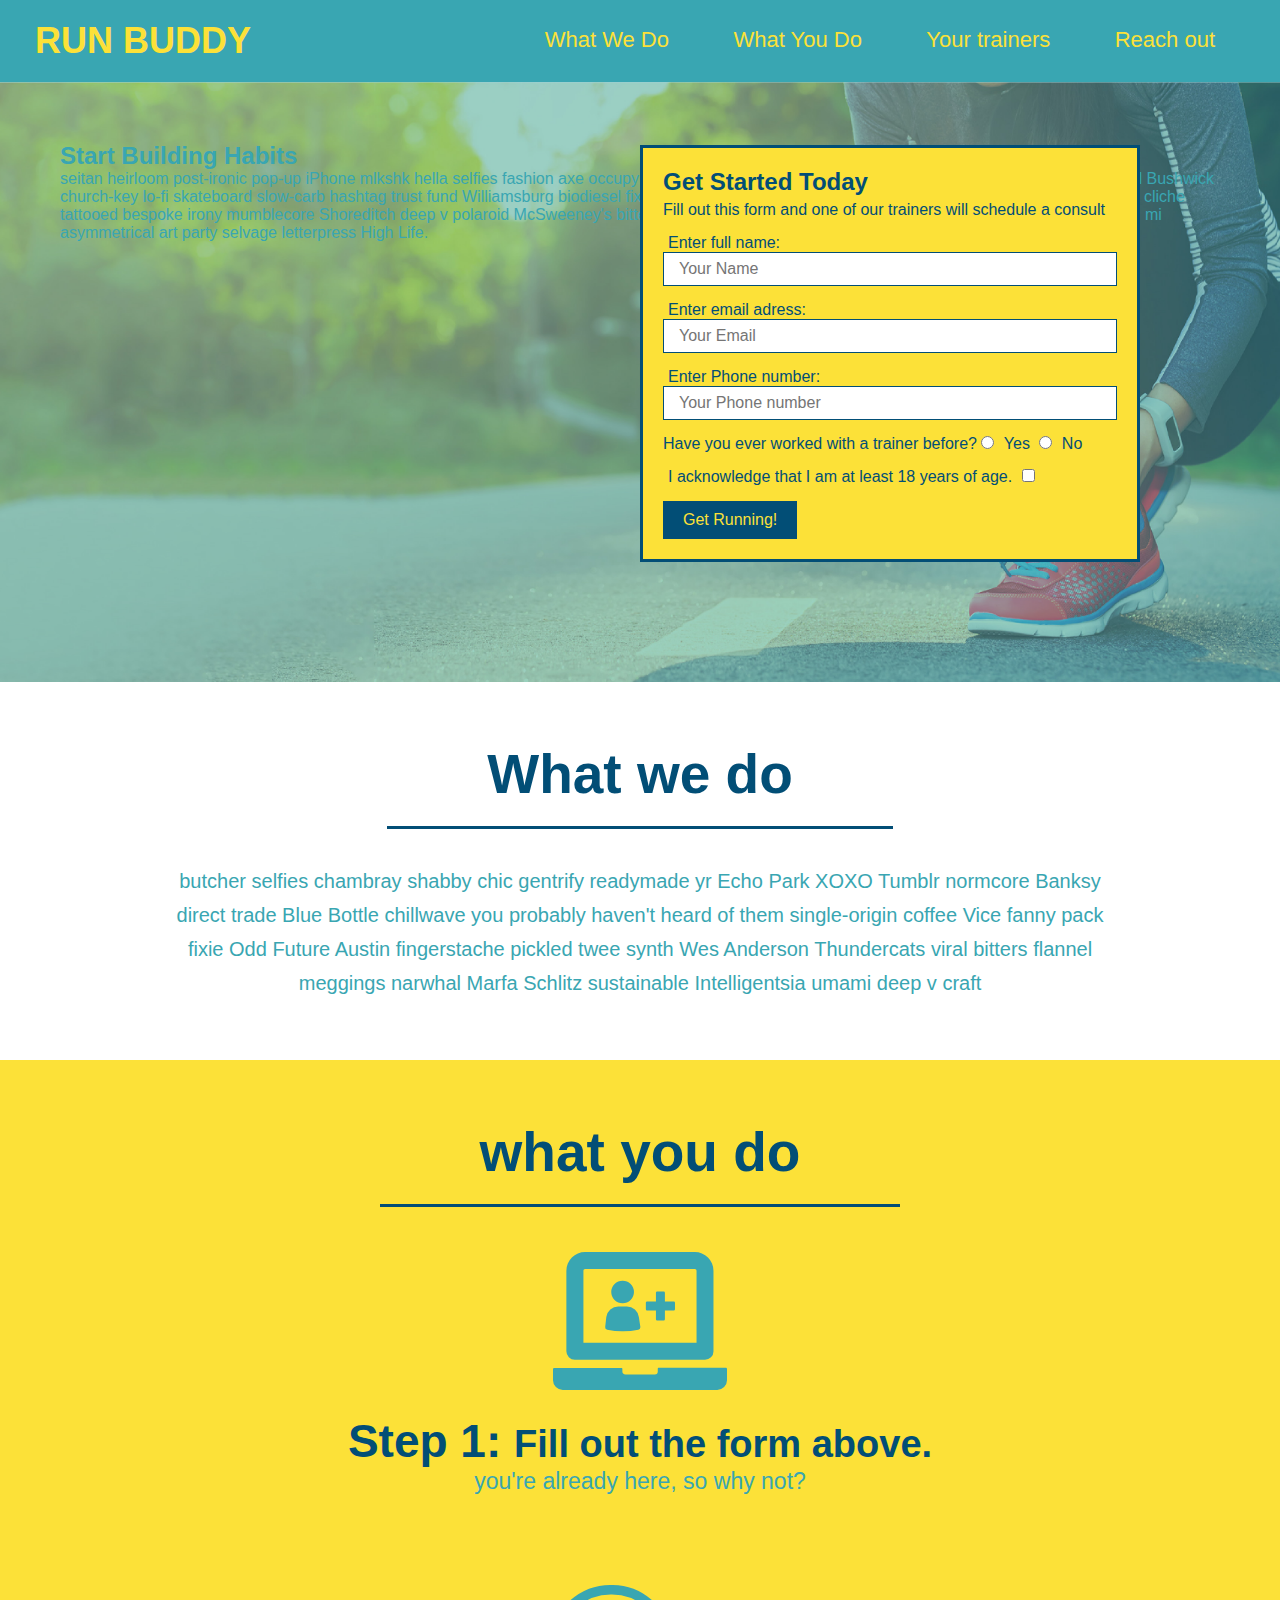
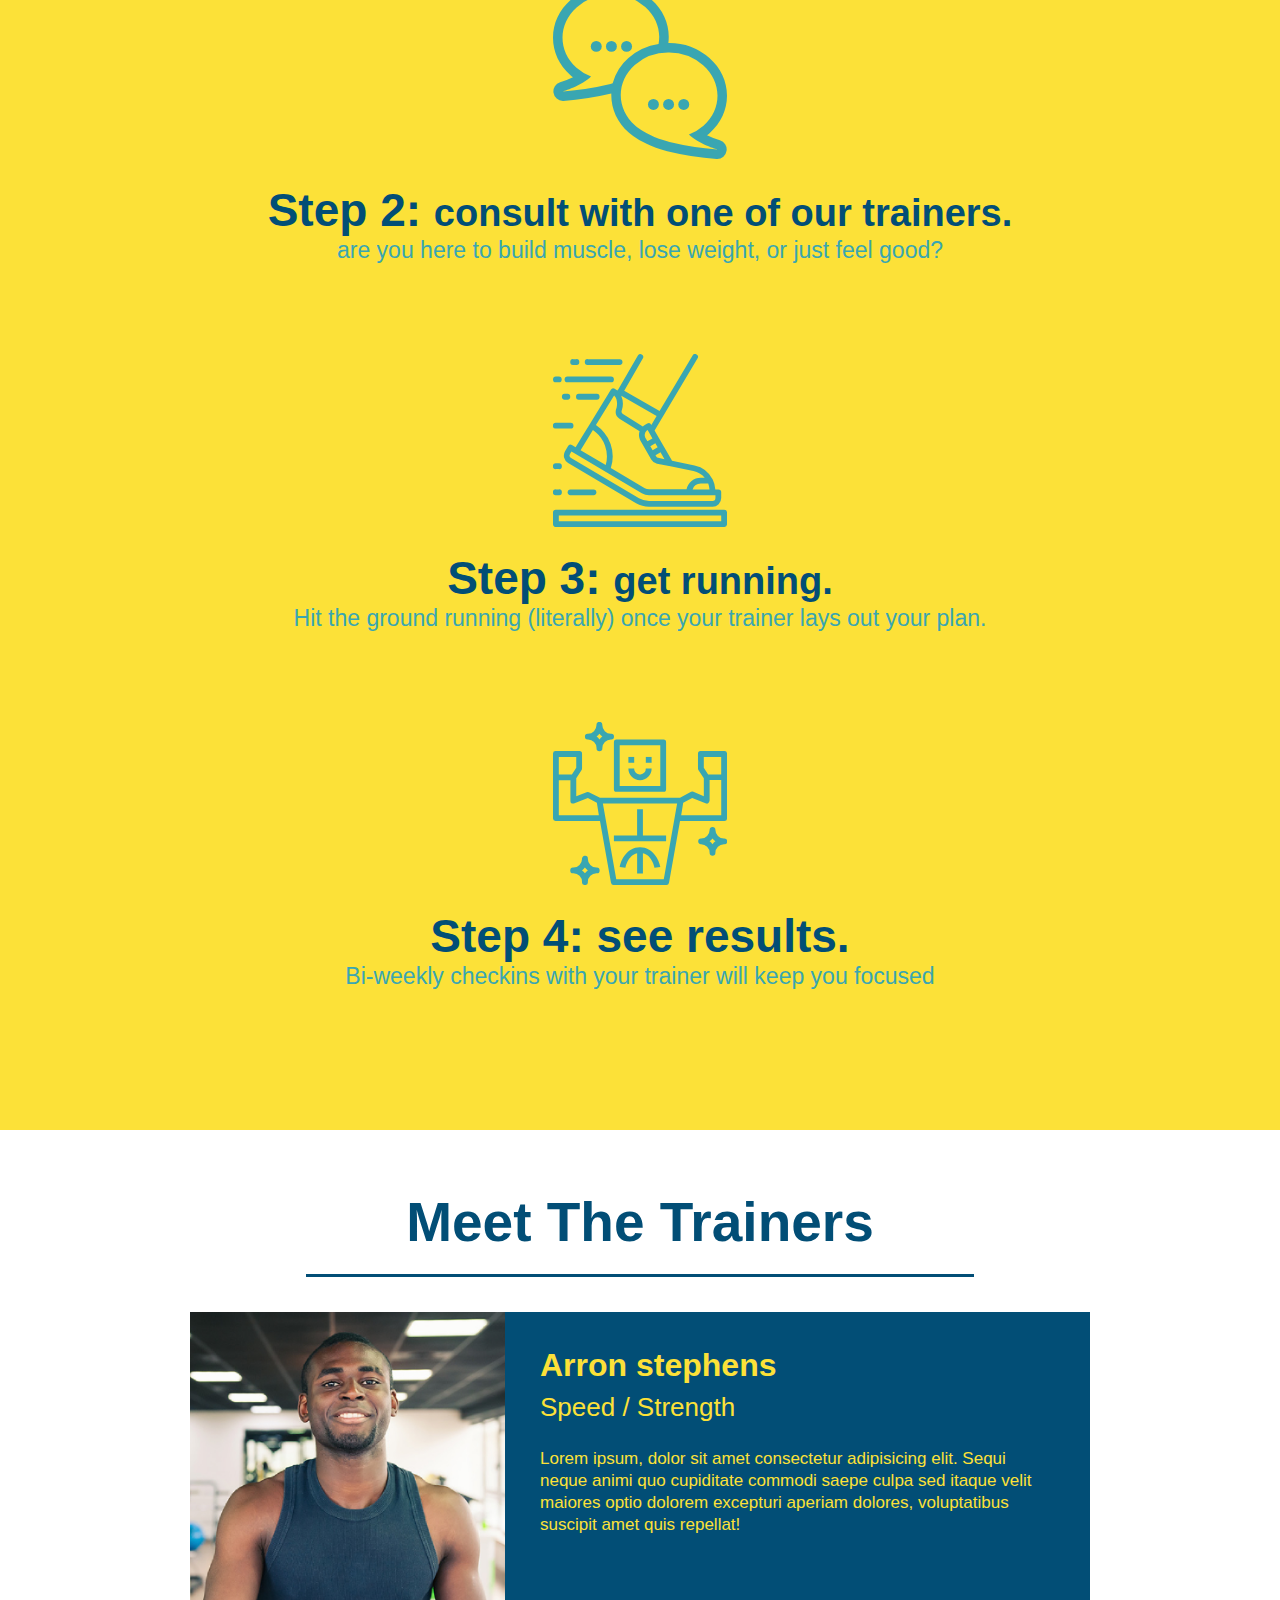
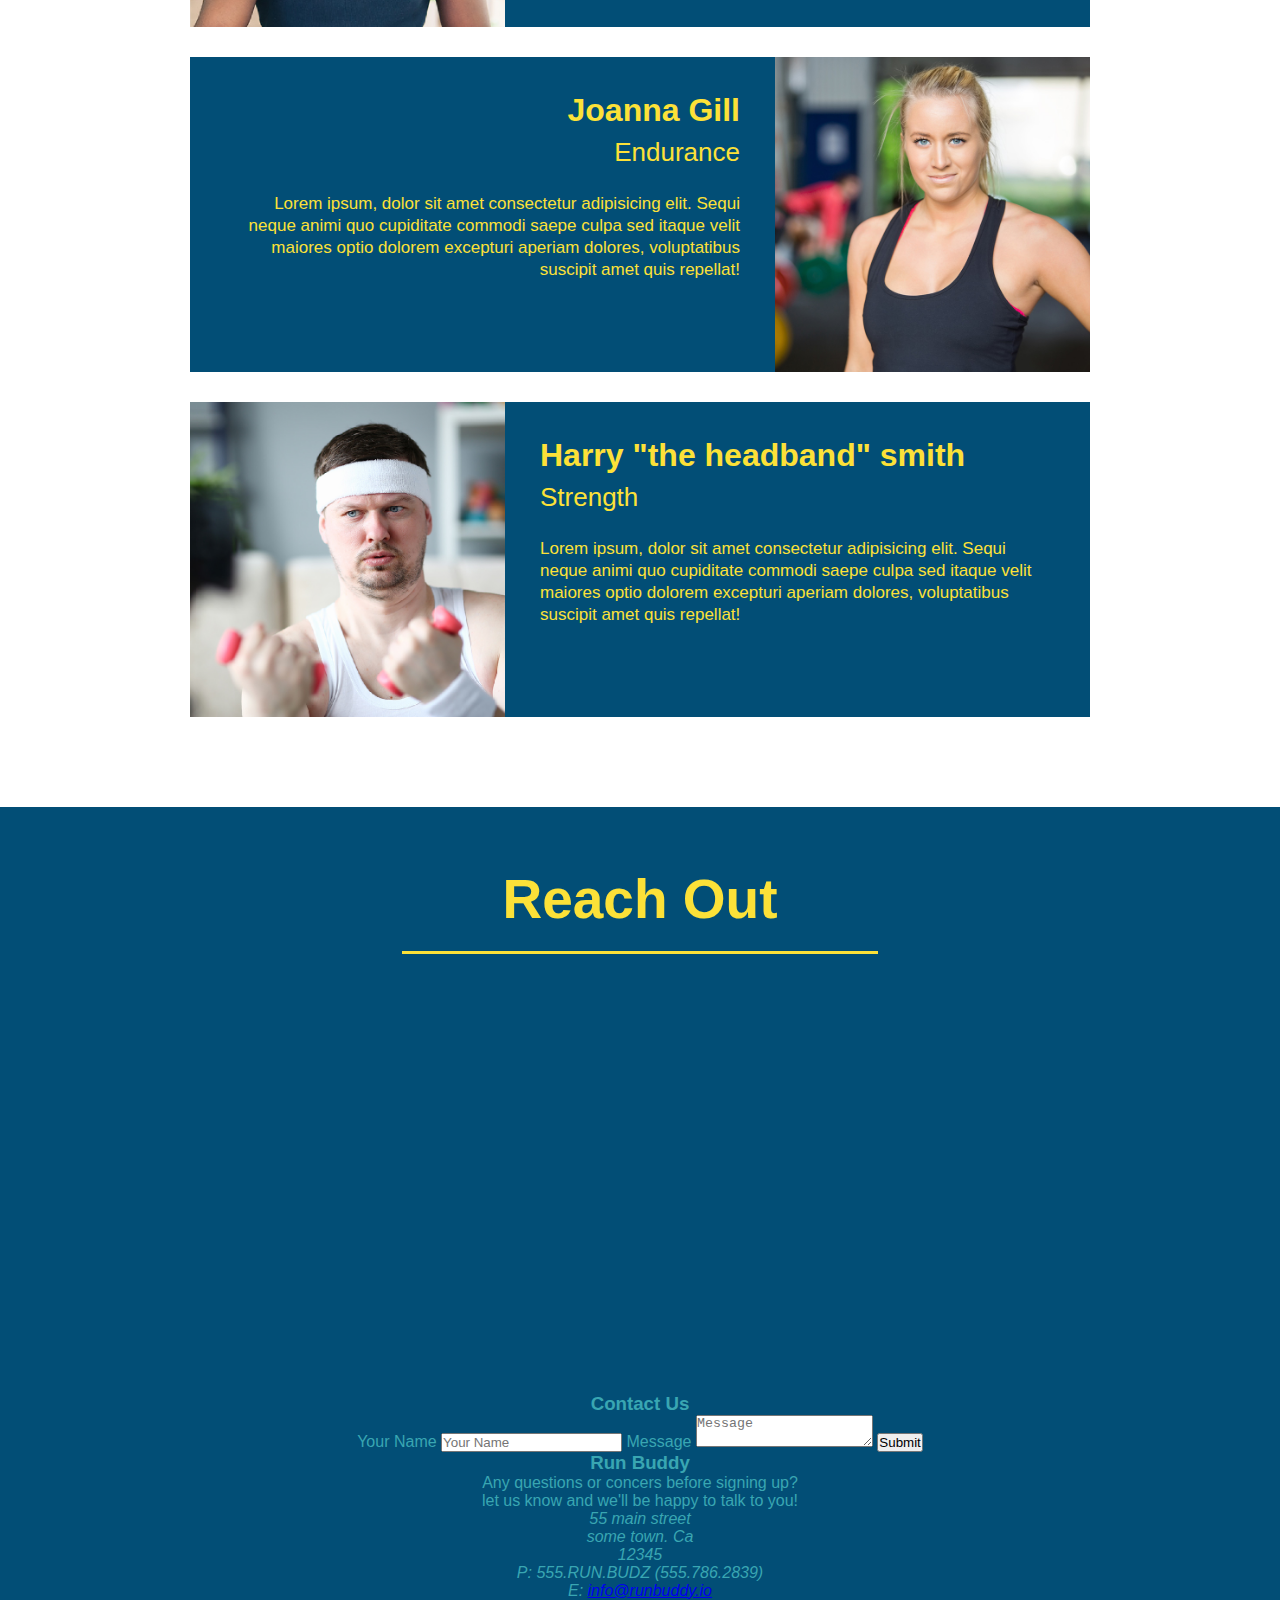
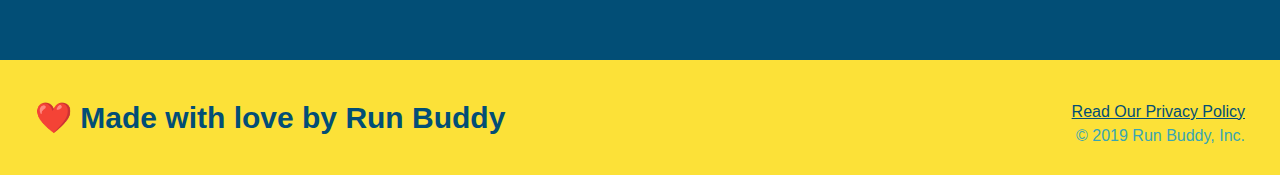
==== index.html @ 45ee900f "add flexbox to the header" ====
<!DOCTYPE html>

<!-- navigation -->
<header>
    <link rel="stylesheet" href="./assets/css/style.css"/>
    <h1 a href="/">RUN BUDDY</a></h1>
       
    <nav>
        <!-- unordred list element -->
        <ul>
            <!--List item element-->
            <li>
            <!-- anchor element-->
            <a href="#what-we-do">What We Do</a>
             </li>
             <li>
                 <a href="#what-you-do">What You Do</a>
             </li>
             <li>
                 <a href="#your-trainers">Your trainers</a>
             </li>
             <li>
                 <a href="#Reach-out">Reach out</a>
             </li>

        </ul>
    </nav>
</header>

<!-- hero/jumbotron -->
<section class="hero">
    <div class="hero-cta">
        <h2>Start Building Habits</h2>
            <p>
                seitan heirloom post-ironic pop-up iPhone mlkshk hella selfies fashion axe occupy readymade put a bird on it messenger bag Wes Anderson Schlitz plaid Bushwick church-key lo-fi skateboard slow-carb hashtag trust fund Williamsburg biodiesel fixie farm-to-table 8-bit banjo XOXO Banksy chillwave bicycle rights retro cliche tattooed bespoke irony mumblecore Shoreditch deep v polaroid McSweeney's bitters cray gentrify tofu Marfa you probably haven't heard of them yr banh mi asymmetrical art party selvage letterpress High Life.
            </p>
            
    </div>

    <div class="hero-form">
        <h3>Get Started Today</h3>
        <p>Fill out this form and one of our trainers will schedule a consult</p>
    <!-- add form element-->
    <form>
        <label for="name">Enter full name:</label>
        <input type="text" placeholder="Your Name" name="name" id="name" class="form-input"/>
        <label for="email">Enter email adress:</label>
        <input type="email" placeholder="Your Email" name="email" id="email" class="form-input"/>
        <label for="phone">Enter Phone number:</label>
        <input type="tel" placeholder="Your Phone number" name="phone" id="phone" class="form-input" />
        <p>
            Have you ever worked with a trainer before?
            <input type="radio" name="trainer-confirm" id="trainer-yes" />
            <label for="trainer-yes">Yes</label>
            <input type="radio" name="trainer-confirm" id="trainer-no" />
            <label for="trainer-no">No</label>
        </p>
        <p>
            <label for="checkbox">I acknowledge that I am at least 18 years of age.
            </label>
            <input type="checkbox" name="age-confirm" id="checkbox" />
        </p>
        <button type="submit">
            Get Running!
        </button>
    </form>
</section>
<!-- end hero-->
<!-- "what we do" section -->
<section id="what-we-do" class="intro">
    <h2 class="section-title primary-border">What we do</h2>
    <p>
        butcher selfies chambray shabby chic gentrify readymade yr Echo Park XOXO Tumblr normcore Banksy direct trade Blue Bottle chillwave you probably haven't heard of them single-origin coffee Vice fanny pack fixie Odd Future Austin fingerstache pickled twee synth Wes Anderson Thundercats viral bitters flannel meggings narwhal Marfa Schlitz sustainable Intelligentsia umami deep v craft
    </p>
</section>

<!-- "what you do" section -->
<section id="what-you-do" class="steps">
    <h2 class="section-title secondary-border">what you do</h2>

    <div>
        <!--insert this img element-->
        <img src="css\step-1.svg" alt="" />
        <h3>Step 1: <span>Fill out the form above.</span></h3>
        <p>you're already here, so why not?</p>
    </div>

    <div>
        <img src="css\step-2.svg" alt="">
        <h3>Step 2: <span>consult with one of our trainers.</span></h3>
        <p>are you here to build muscle, lose weight, or just feel good?</p>
    </div>

    <div>
        <img src="css\step-3.svg" alt="">
        <h3>Step 3: <span>get running.</span></h3>
        <p>Hit the ground running (literally) once your trainer lays out your plan.</p>
    </div>

    <div>
        <img src="css\step-4.svg" alt="">
        <h3>Step 4: see results.</h3>
        <p>Bi-weekly checkins with your trainer will keep you focused</p>
    </div>
</section> 

<!-- "meet the trainers"-->
<section id="your-trainers" class="trainers">
    <h2 class="section-title primary-border">Meet The Trainers</h2>
    <article class="trainer">
        <img src=".\assets\images\trainer-1.jpg" alt="Arron stephens in his workout,ready to pump iron">
        <div class="trainer-bio text-left">
            <h3>Arron stephens</h3>
            <h4>Speed / Strength</h4>
            <p>Lorem ipsum, dolor sit amet consectetur adipisicing elit. Sequi neque animi quo cupiditate commodi saepe culpa sed
                itaque velit maiores optio dolorem excepturi aperiam dolores, voluptatibus suscipit amet quis repellat!
            </p>
        </div>     
    </article>
    <!--second trainer bio-->
<article class="trainer">
    <div class="trainer-bio text-right">
        <h3>Joanna Gill</h3>
        <h4>Endurance</h4>
        <p>
            Lorem ipsum, dolor sit amet consectetur adipisicing elit. Sequi neque animi quo cupiditate commodi saepe culpa sed
      itaque velit maiores optio dolorem excepturi aperiam dolores, voluptatibus suscipit amet quis repellat!
        </p>
    </div> 
    <img src=".\assets\images\trainer-2.jpg" alt="Joanna Gill cooling off after a workout">      
</article>


<!--third trainer bio-->
<article class="trainer">
    <img src=".\assets\images\trainer-3.jpg" alt="Harry Smith wearing a headband and lifting comically small pink weights">
    <div class="trainer-bio text-left">
        <h3>Harry "the headband" smith</h3>
    <h4>Strength</h4>
    <p>Lorem ipsum, dolor sit amet consectetur adipisicing elit. Sequi neque animi quo cupiditate commodi saepe culpa sed
        itaque velit maiores optio dolorem excepturi aperiam dolores, voluptatibus suscipit amet quis repellat!</p>
    </p>
    </div>    
</article>
</section>
<!-- "reach out" section -->
<section id="Reach-out" class="contact">
   <h2 class="section-title secondary-border">Reach Out</h2> 
   <div class="contact-info">
       <iframe
        src="https://www.google.com/maps/embed?pb=!1m18!1m12!1m3!1d3149.456988677421!2d-122.4595500844053!3d37.87299421427492!2m3!1f0!2f0!3f0!3m2!1i1024!2i768!4f13.1!3m3!1m2!1s0x8085847d307539ed%3A0xbd87f07ee8e05850!2s55%20Main%20St%2C%20Belvedere%20Tiburon%2C%20CA%2094920!5e0!3m2!1sen!2sus!4v1638331762353!5m2!1sen!2sus"
        width="400"
        height="400"
        style="border:0;"
        allowfullscreen=""
        loading="lazy">
       </iframe>
   </div>
   <div class="contact-form">
    <h3>Contact Us</h3>

        <form>
            <label for="contact-name">Your Name</label>
            <input type="text" id="contact-name" placeholder="Your Name" />


            <label for="contact-message">Message</label>
            <textarea id="contact-message" placeholder="Message"></textarea>

            <button type="submit">Submit</button>
        </form>

   </div>

<div>
    <h3>Run Buddy</h3>
    <p>
        Any questions or concers before signing up?
        <br />
        let us know and we'll be happy to talk to you!
    </p>
    <address>
        55 main street <br/>
        some town. Ca <br />
        12345<br />
        P: 555.RUN.BUDZ (555.786.2839)<br />
        E: <a href="mailto:info@runbuddy.io">info@runbuddy.io</a>
    </address>
</div>
</section>
<!--footer-->
<footer>
    <h2> ❤️ Made with love by Run Buddy</h2>
    <div>
        <a href="./privacy-policy.html">Read Our Privacy Policy</a><br />
        &copy; 2019 Run Buddy, Inc.
    </div>
</footer>
---- assets/css/style.css ----
* {
    margin: 0;
    padding: 0;
    box-sizing: border-box;
}
body {
    /* i'm s css comment*/
    color: #39a6b2;
    font-family: helvica, arial, sans-serif;
}
/* apply styles to the header */
header {
    padding: 20px 35px;
    background-color: #39a6b2;
    display: flex;
    justify-content: space-between;
    flex-wrap: wrap;

}
    header h1 {
        font-weight: bold;
        font-size: 36px;
        color: #fce138;
        margin: 0;
    }

    header a {
        text-decoration: none;
        color: #fce138;
    }
    header nav {

        margin: 7px 0;
    }
    header nav ul li {
        display: inline;
    }
    header nav ul li a {
        margin: 0 30px;
        font-weight: lighter;
        font-size: 22px;
    }
    header h1 {
        font-weight: bold;
        font-size: 36px;
        color: #fce138;
        margin: 0;
        display: inline;
    }
    footer {
        background: #fce138;
        width: 100%;
        padding: 40px 35px;
    }
    footer h2 {
        display: inline;
        color: #024e76;
        font-size: 30px;
        margin: 0;
    }
    footer div {
        float: right;
        line-height: 1.5;
        text-align: right;
    }
    footer a {
        color: #024e76;

    }
    section {
        padding: 60px;
       
    }
  /* hero style start */
    .hero {
        background-image: url("../images/hero-bg.jpg");
        height: 600px;
        background-size: cover;
        background-position: center;
        position: relative;

    }
    .hero-form h3 {
        font-size: 24px;
        margin: 0;
    }
    .hero-form {
    background-color:#fce138;
        padding: 20px;
        width: 500px;
        color: #024e76;
        border: solid 3px #024e76;
        position: absolute;
        bottom: 120px;
        right: 140px;
    }
    .hero-form p {
        margin: 5px 0 15px 0;
    }
    .form-input {
        border: 1px solid #024e76;
        display: block;
        padding: 7px 15px;
        font-size: 16px;
        color: #024e76;
        width: 100%;
        margin-bottom: 15px;
    }
    .hero-form label {
        margin: 0 5px;
    }
    .hero-form button {   
    background-color: #024e76;
    color: #fce138;
    border: none;
    padding: 10px 20px;
    font-size: 16px;
    }
/* hero styles end */

.intro {
    text-align: center;
}
.intro p {
    line-height: 1.7;
    color: #39a6b2;
    width: 80%;
    font-size: 20px;
    margin: 0 auto;
}
.section-title {
    font-size: 55px;
    color: #024e76;
    margin-bottom: 35px;
    padding: 0 100px 20px 100px;
    display: inline-block;
    border-bottom: 3px solid;
}
.primary-border {
    border-color: #39a6b2;
}
.secondary-border {
    border-color: #39a6b2;
}
.steps {
    text-align: center;
    background: #fce138;
}
.steps div {
    margin-bottom: 80px;
}
.steps img {
    width: 15%;
    margin: 10px 0;
}
.steps h3 {
    color: #024e76;
    font-size: 46px;
    margin-top: 10px;
}
.steps p {
    color: #39a6b2;
    font-size: 23px;
}
.steps span {
    font-size: 38px;
}
.trainers {
    text-align: center;
}
.trainer {
    width: 900px;
    margin: 0 auto 30px auto;
    background: #024e76;
    color: #fce138;
    overflow: auto;
}
.trainer img {
    width: 35%;
    float: left;
}

.trainer-bio {
    padding: 35px;
    float: left;
    width: 65%;
}
.text-left {
    text-align: left;
}

.text-right {
    text-align: right;
}
.trainer-bio h3 {
    font-size: 32px;
    margin-bottom: 8px;
}
.trainer-bio h4 {
    font-weight: lighter;
    font-size: 26px;
    margin-bottom: 25px;
}
.trainer-bio p {
    font-size: 17px;
    line-height: 1.3;

}  

.section-title {
    font-size: 55px;
    display: inline-block;
    padding: 0 100px 20px 100px;
    border-bottom: 3px solid;
    margin-bottom: 35px;
    color: #024e76;
    
}
/*reach out styles start */

.contact {
    background-color: #024e76;
    text-align: center;
}
.contact h2 {
    color: #fce138;
}
.contact-info iframe {
    width: 400px;
    height: 400px;
}
.contact-info div {
    width: 410px;
    display: inline-block;
    vertical-align: top;
    text-align: left;
    margin: 30px 0 0 60px;
    color: white;
}
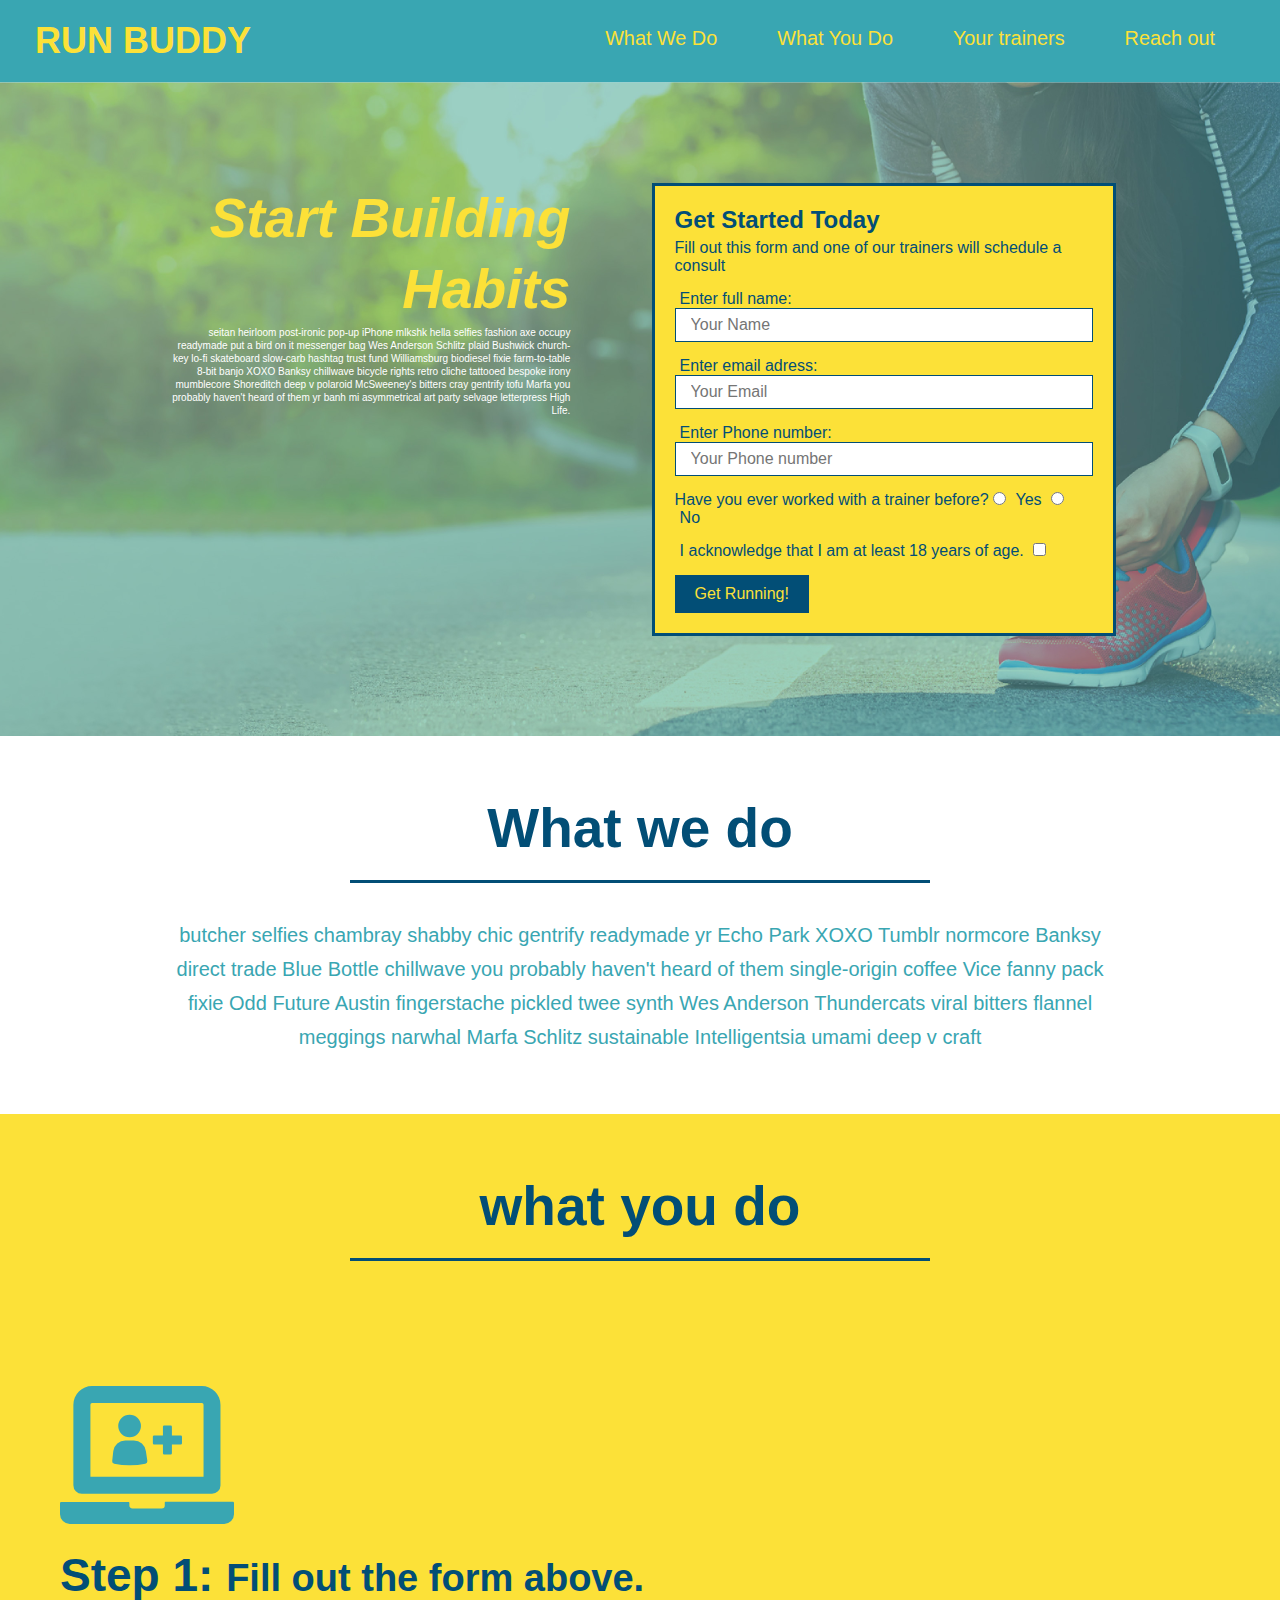
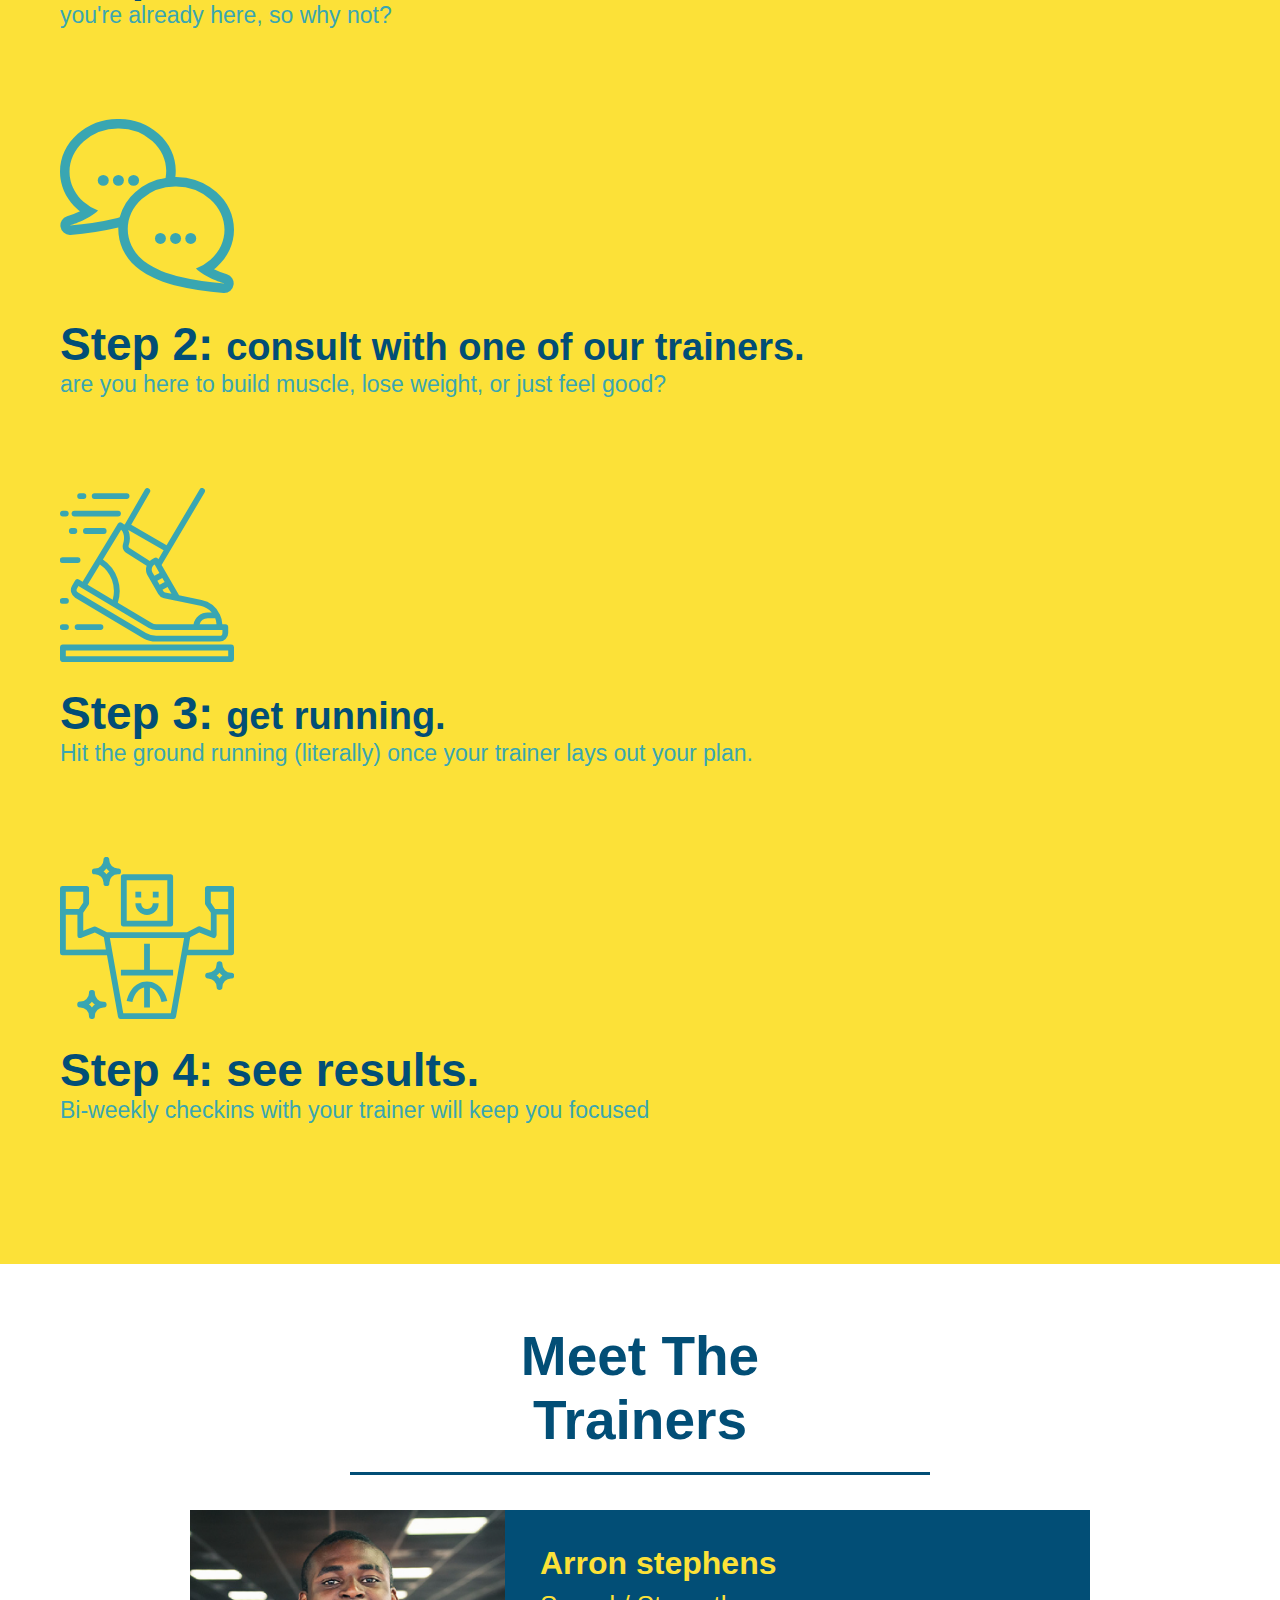
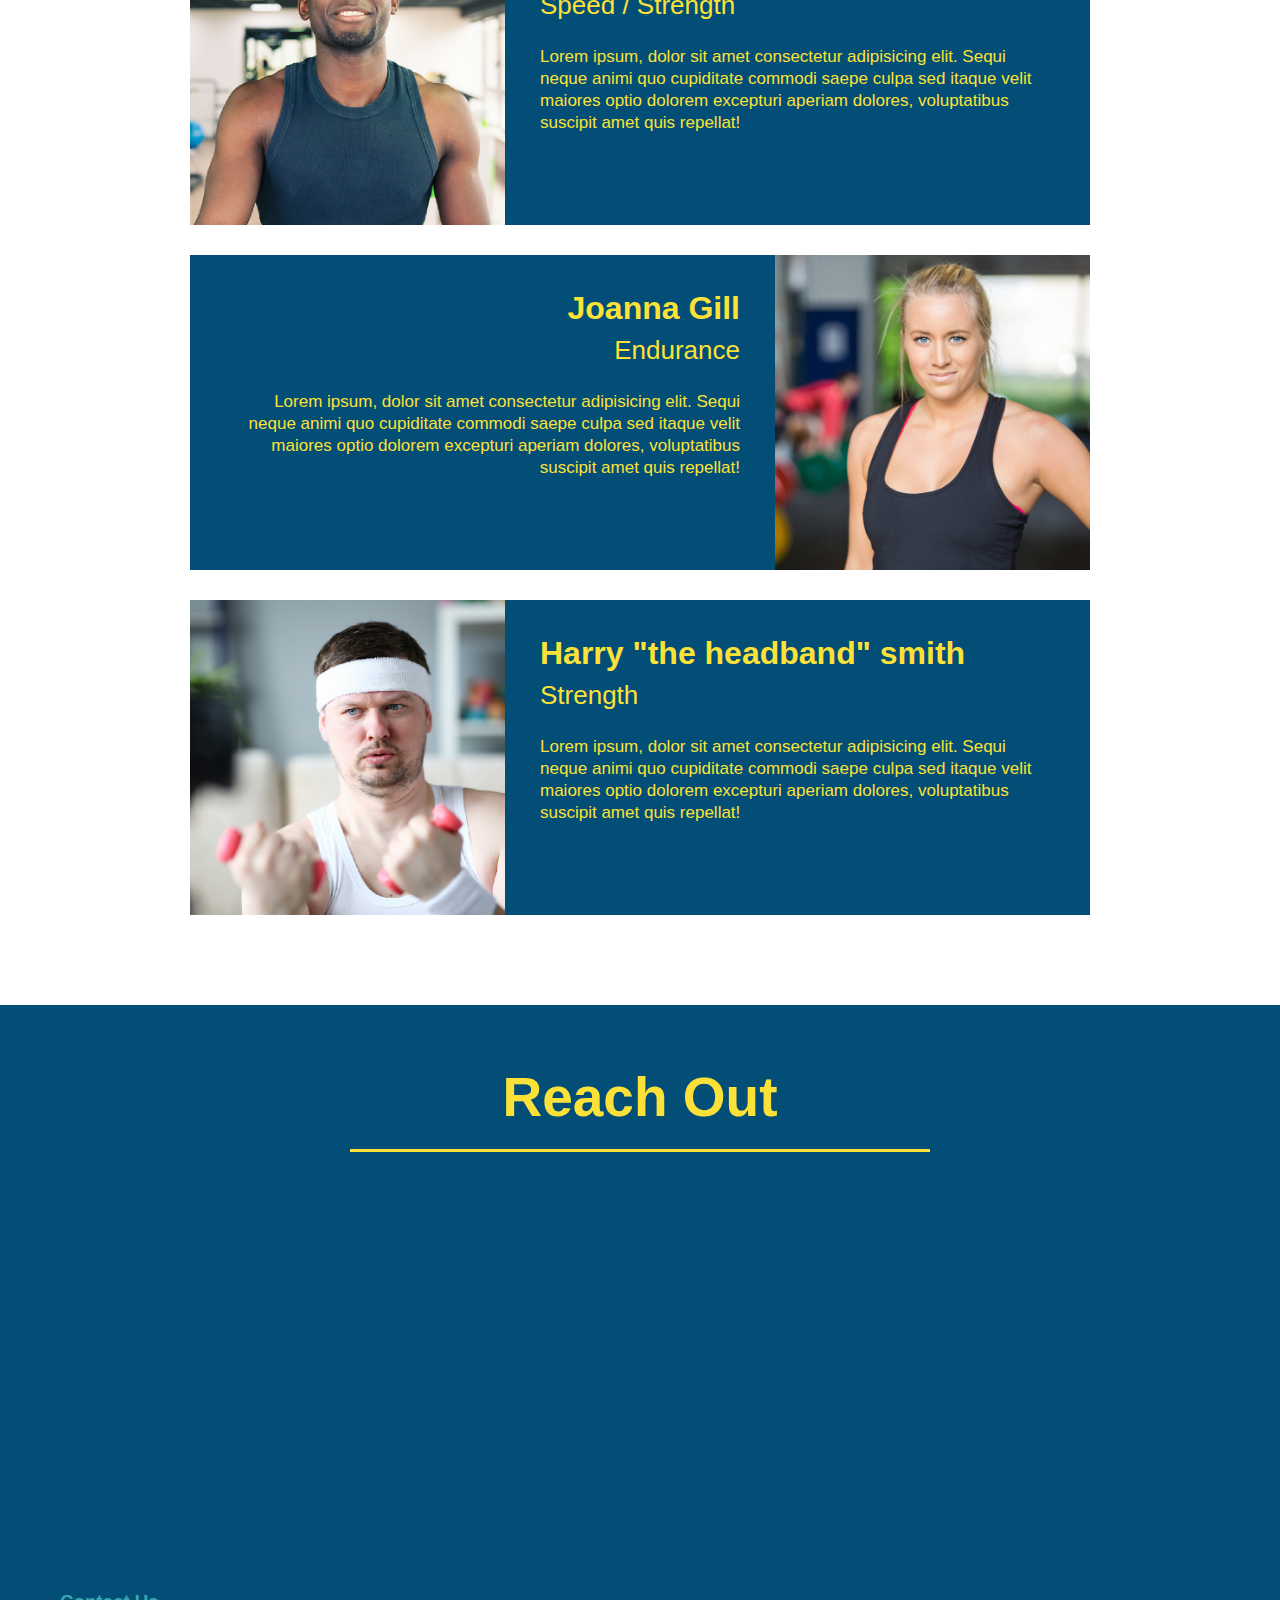
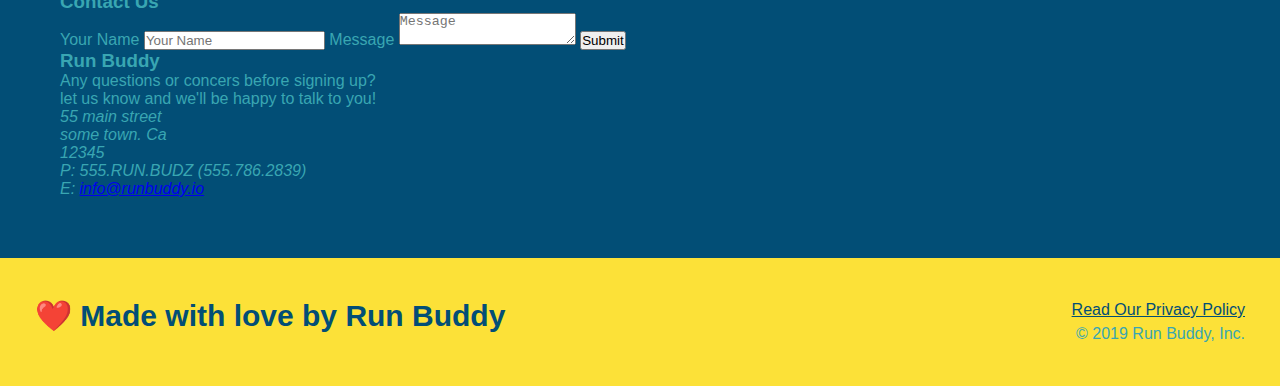
==== commit f3378028: "modified html & css to start making it mobile-friendly" ====
--- a/index.html
+++ b/index.html
@@ -68,15 +68,26 @@
 <!-- end hero-->
 <!-- "what we do" section -->
 <section id="what-we-do" class="intro">
-    <h2 class="section-title primary-border">What we do</h2>
+    <div class="flex-row">
+
+        <h2 class="section-title primary-border">What we do</h2>
+    </div>
+    
+    <div class="flex-row">
+
     <p>
         butcher selfies chambray shabby chic gentrify readymade yr Echo Park XOXO Tumblr normcore Banksy direct trade Blue Bottle chillwave you probably haven't heard of them single-origin coffee Vice fanny pack fixie Odd Future Austin fingerstache pickled twee synth Wes Anderson Thundercats viral bitters flannel meggings narwhal Marfa Schlitz sustainable Intelligentsia umami deep v craft
     </p>
+
+    </div>
+
 </section>
 
 <!-- "what you do" section -->
 <section id="what-you-do" class="steps">
-    <h2 class="section-title secondary-border">what you do</h2>
+    <div class="flex-row">
+        <h2 class="section-title secondary-border">what you do</h2>
+    </div>
 
     <div>
         <!--insert this img element-->
@@ -106,7 +117,10 @@
 
 <!-- "meet the trainers"-->
 <section id="your-trainers" class="trainers">
-    <h2 class="section-title primary-border">Meet The Trainers</h2>
+    <div class="flex-row">
+        <h2 class="section-title primary-border">Meet The Trainers</h2>
+    </div>
+
     <article class="trainer">
         <img src=".\assets\images\trainer-1.jpg" alt="Arron stephens in his workout,ready to pump iron">
         <div class="trainer-bio text-left">
@@ -145,7 +159,10 @@
 </section>
 <!-- "reach out" section -->
 <section id="Reach-out" class="contact">
-   <h2 class="section-title secondary-border">Reach Out</h2> 
+    <div class="flex-row">
+        <h2 class="section-title secondary-border">Reach Out</h2> 
+    </div>
+
    <div class="contact-info">
        <iframe
         src="https://www.google.com/maps/embed?pb=!1m18!1m12!1m3!1d3149.456988677421!2d-122.4595500844053!3d37.87299421427492!2m3!1f0!2f0!3f0!3m2!1i1024!2i768!4f13.1!3m3!1m2!1s0x8085847d307539ed%3A0xbd87f07ee8e05850!2s55%20Main%20St%2C%20Belvedere%20Tiburon%2C%20CA%2094920!5e0!3m2!1sen!2sus!4v1638331762353!5m2!1sen!2sus"
--- a/assets/css/style.css
+++ b/assets/css/style.css
@@ -32,13 +32,18 @@
 
         margin: 7px 0;
     }
-    header nav ul li {
-        display: inline;
+    header nav ul {
+        display: flex;
+        flex-wrap: wrap;
+        justify-content: space-between;
+        align-items: center;
+        list-style: none;
+        
     }
     header nav ul li a {
         margin: 0 30px;
         font-weight: lighter;
-        font-size: 22px;
+        font-size: 1.55vw;
     }
     header h1 {
         font-weight: bold;
@@ -48,18 +53,21 @@
         display: inline;
     }
     footer {
+        display: flex;
+        justify-content: space-between;
+        flex-wrap: wrap;
         background: #fce138;
         width: 100%;
         padding: 40px 35px;
     }
     footer h2 {
-        display: inline;
+      
         color: #024e76;
         font-size: 30px;
         margin: 0;
     }
     footer div {
-        float: right;
+       
         line-height: 1.5;
         text-align: right;
     }
@@ -73,11 +81,13 @@
     }
   /* hero style start */
     .hero {
+        display: flex;
+        justify-content: center;
+        flex-wrap: wrap;
         background-image: url("../images/hero-bg.jpg");
-        height: 600px;
         background-size: cover;
         background-position: center;
-        position: relative;
+       
 
     }
     .hero-form h3 {
@@ -87,12 +97,11 @@
     .hero-form {
     background-color:#fce138;
         padding: 20px;
-        width: 500px;
         color: #024e76;
         border: solid 3px #024e76;
-        position: absolute;
-        bottom: 120px;
-        right: 140px;
+        width: 40%;
+        margin: 3.5%;
+        
     }
     .hero-form p {
         margin: 5px 0 15px 0;
@@ -116,17 +125,31 @@
     padding: 10px 20px;
     font-size: 16px;
     }
+
+    .hero-cta {
+       width: 35%; 
+       text-align: right;
+       margin: 3.5%;
+       color: #fff;
+       font-size: 10px;
+       line-height: 1.3;
+    }
+
+    .hero-cta h2 {
+        font-style: italic;
+        font-size: 55px;
+        color: #fce138;
+    }
+
 /* hero styles end */
 
-.intro {
-    text-align: center;
-}
 .intro p {
     line-height: 1.7;
     color: #39a6b2;
     width: 80%;
     font-size: 20px;
     margin: 0 auto;
+    text-align: center;
 }
 .section-title {
     font-size: 55px;
@@ -143,7 +166,6 @@
     border-color: #39a6b2;
 }
 .steps {
-    text-align: center;
     background: #fce138;
 }
 .steps div {
@@ -166,7 +188,7 @@
     font-size: 38px;
 }
 .trainers {
-    text-align: center;
+
 }
 .trainer {
     width: 900px;
@@ -209,18 +231,18 @@
 
 .section-title {
     font-size: 55px;
-    display: inline-block;
-    padding: 0 100px 20px 100px;
     border-bottom: 3px solid;
-    margin-bottom: 35px;
     color: #024e76;
+    padding-bottom: 20px;
+    text-align: center;
+    margin: 0 auto 35px auto;
+    width: 50%;
     
 }
 /*reach out styles start */
 
 .contact {
     background-color: #024e76;
-    text-align: center;
 }
 .contact h2 {
     color: #fce138;
@@ -237,3 +259,7 @@
     margin: 30px 0 0 60px;
     color: white;
 }
+
+.flex-row {
+    display: flex;
+}
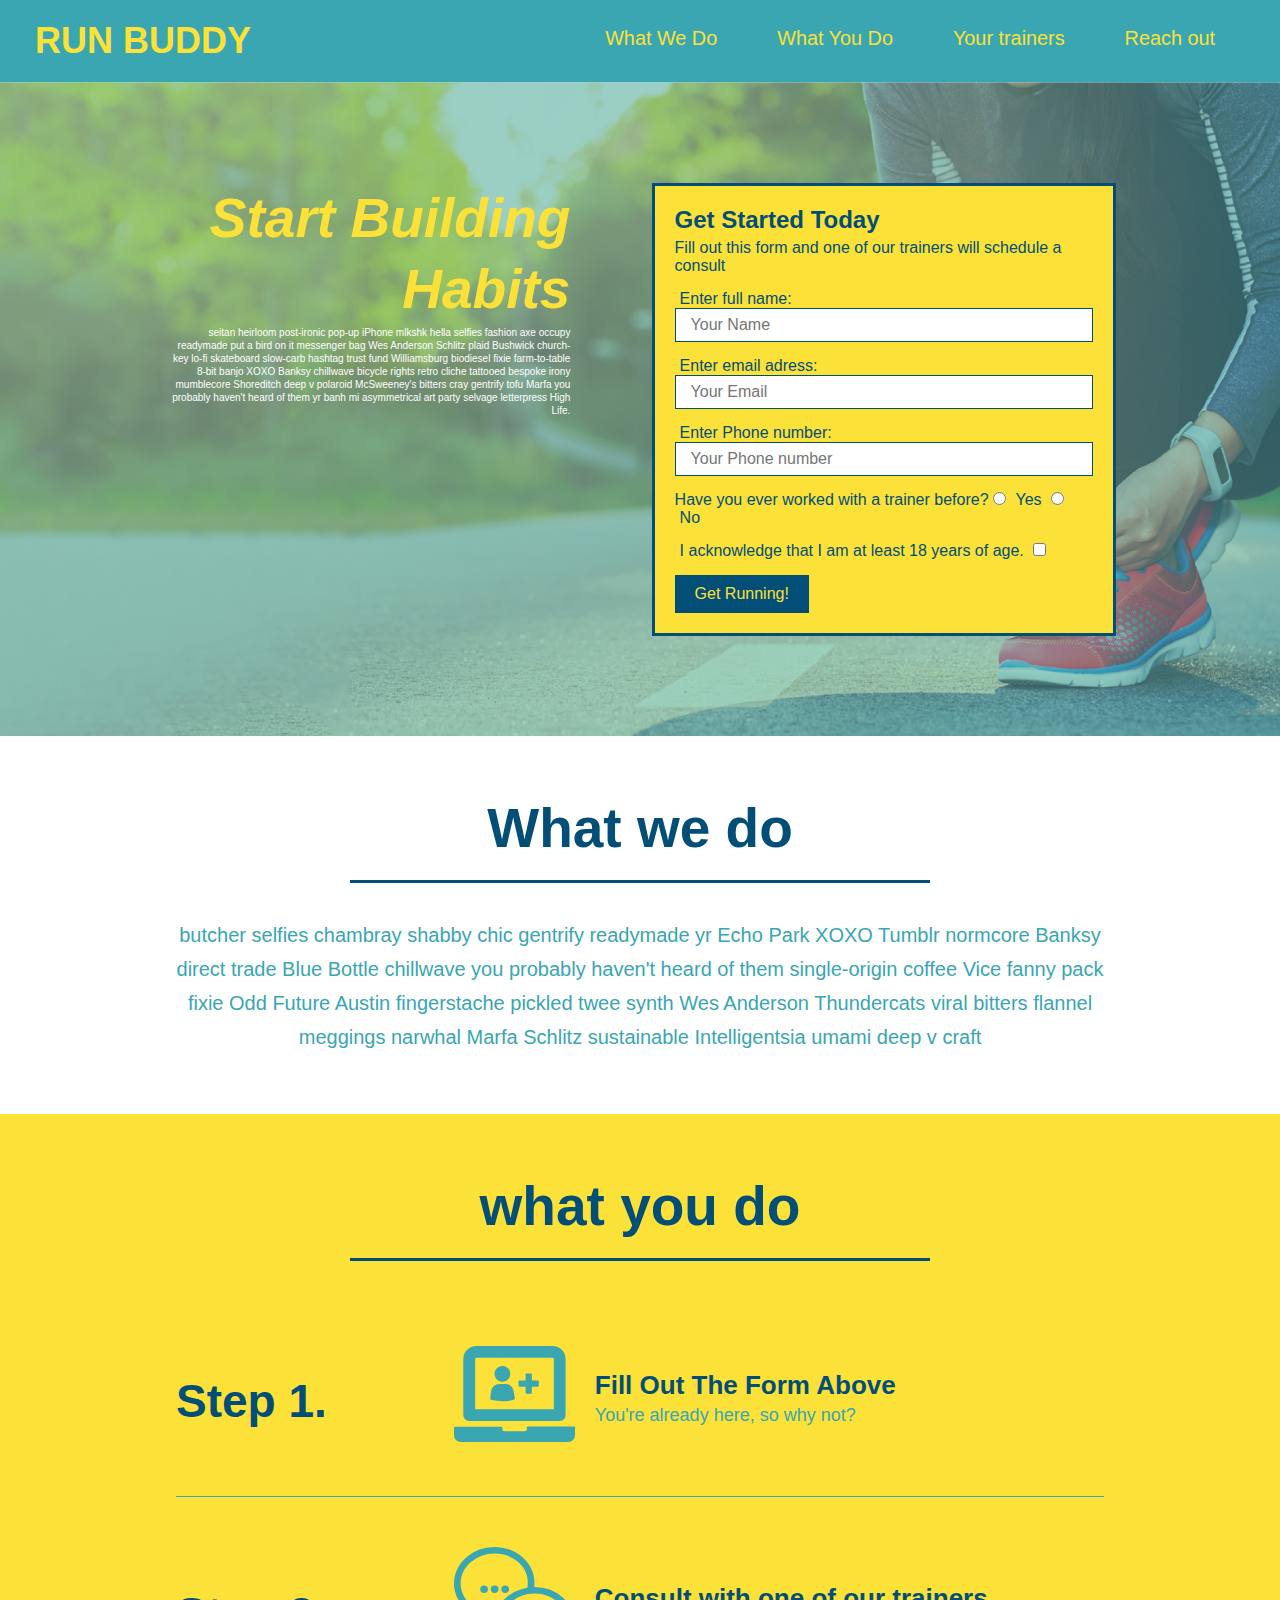
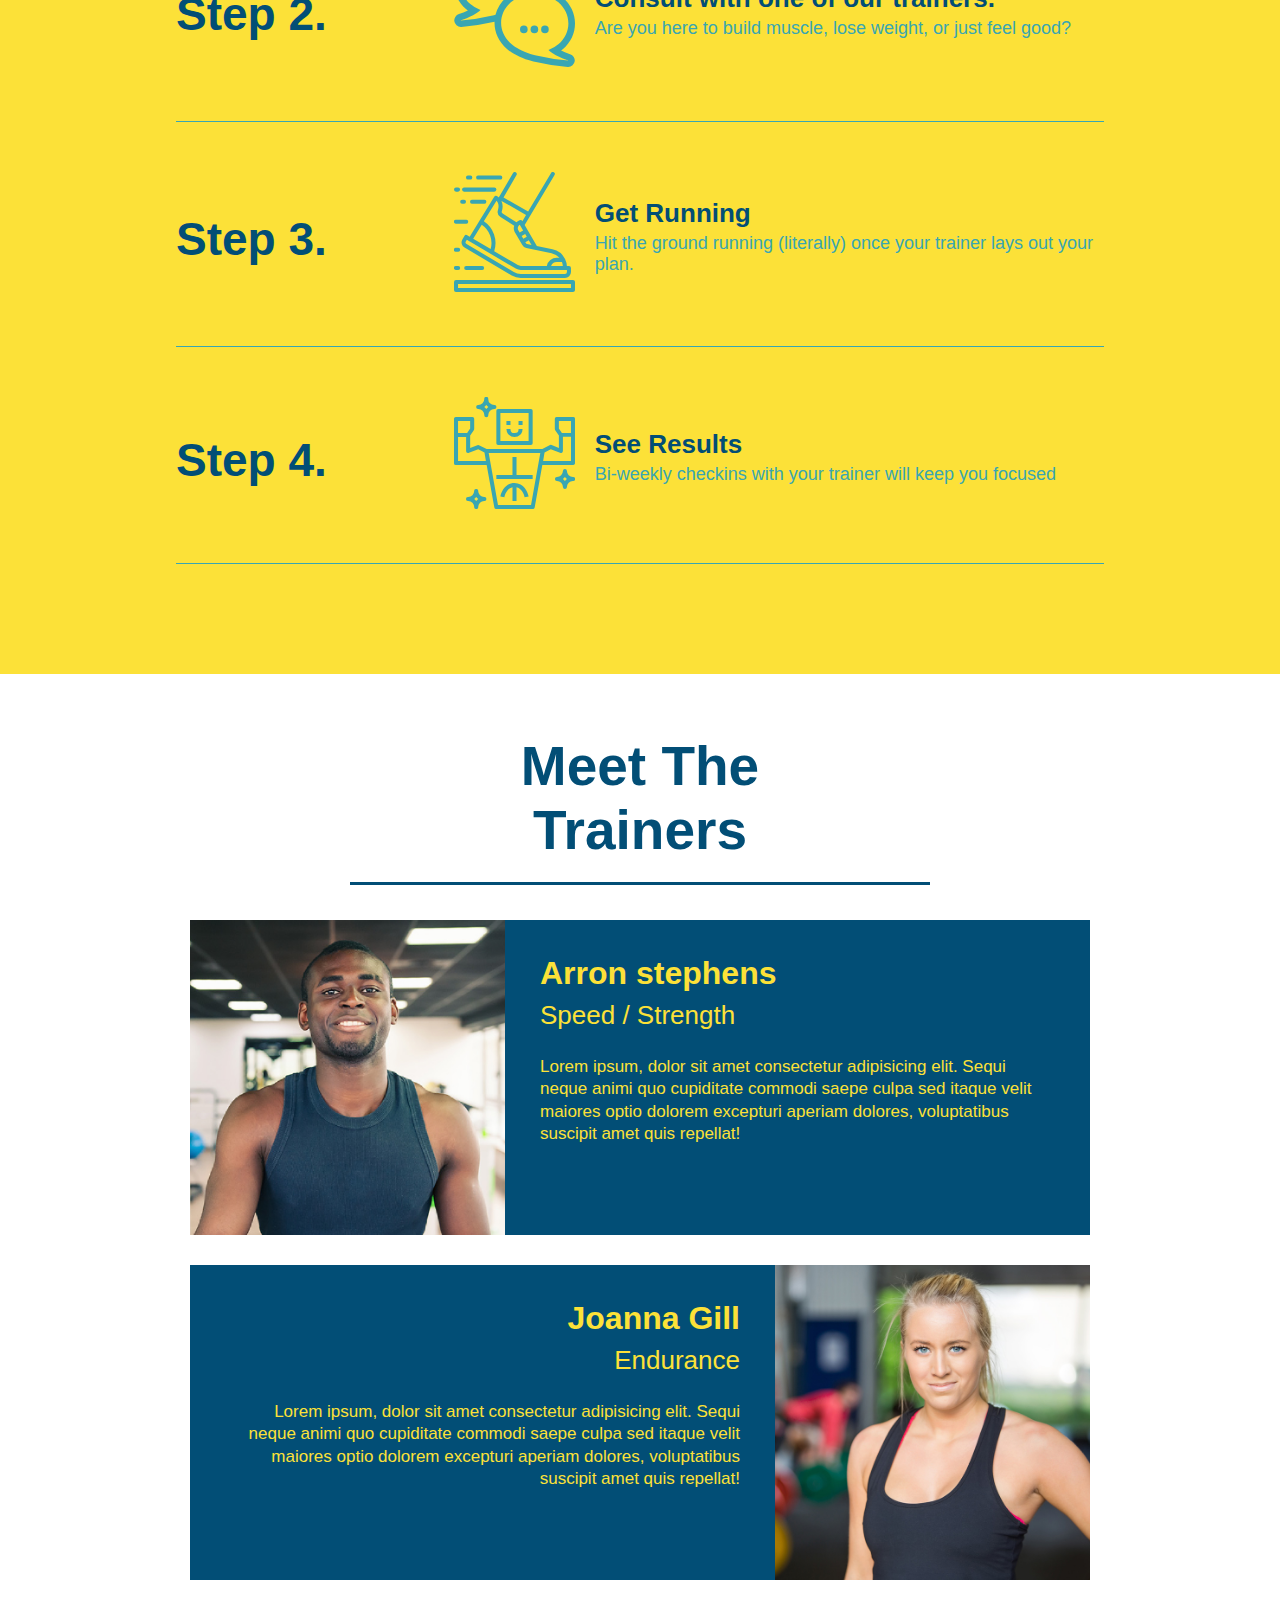
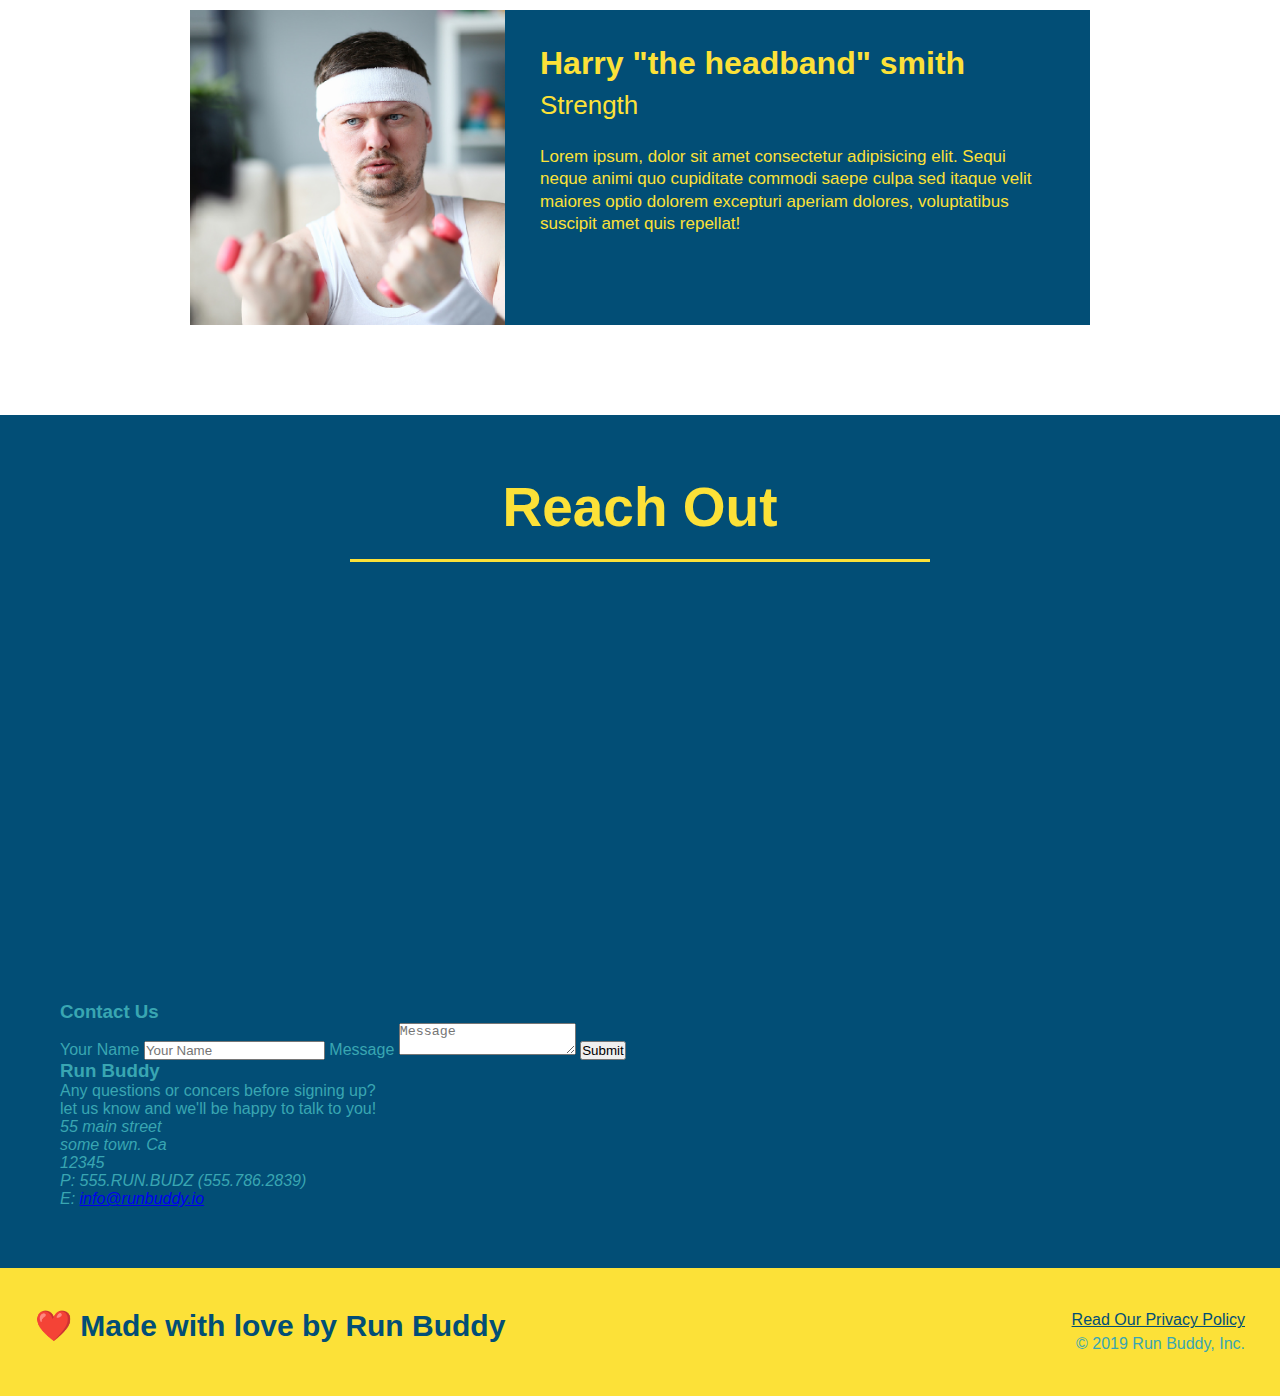
==== commit 968e887d: "added flexbox to the steps" ====
--- a/index.html
+++ b/index.html
@@ -3,7 +3,7 @@
 <!-- navigation -->
 <header>
     <link rel="stylesheet" href="./assets/css/style.css"/>
-    <h1 a href="/">RUN BUDDY</a></h1>
+    <h1 a href="/">RUN BUDDY</h1>
        
     <nav>
         <!-- unordred list element -->
@@ -17,7 +17,7 @@
                  <a href="#what-you-do">What You Do</a>
              </li>
              <li>
-                 <a href="#your-trainers">Your trainers</a>
+                 <a href="#your-trainers">Your trainers</a> 
              </li>
              <li>
                  <a href="#Reach-out">Reach out</a>
@@ -28,6 +28,8 @@
 </header>
 
 <!-- hero/jumbotron -->
+<body>
+    
 <section class="hero">
     <div class="hero-cta">
         <h2>Start Building Habits</h2>
@@ -72,7 +74,7 @@
 
         <h2 class="section-title primary-border">What we do</h2>
     </div>
-    
+
     <div class="flex-row">
 
     <p>
@@ -90,29 +92,69 @@
     </div>
 
     <div>
-        <!--insert this img element-->
-        <img src="css\step-1.svg" alt="" />
-        <h3>Step 1: <span>Fill out the form above.</span></h3>
-        <p>you're already here, so why not?</p>
-    </div>
+        <div class="step">
+
+            <h3>Step 1.</h3>
+            
+            <div class="step-info">
+
+                <div class="step-img">
+
+                    <img src="assets\images\step-1.svg" alt=""/>
+                </div>
+
+                <div class="step-text">
+
+                <h4>Fill Out The Form Above</h4>
+
+        <p>You're already here, so why not?</p> 
+    </div>
+            </div>
+        </div>
 
     <div>
-        <img src="css\step-2.svg" alt="">
-        <h3>Step 2: <span>consult with one of our trainers.</span></h3>
-        <p>are you here to build muscle, lose weight, or just feel good?</p>
-    </div>
-
-    <div>
-        <img src="css\step-3.svg" alt="">
-        <h3>Step 3: <span>get running.</span></h3>
-        <p>Hit the ground running (literally) once your trainer lays out your plan.</p>
-    </div>
-
-    <div>
-        <img src="css\step-4.svg" alt="">
-        <h3>Step 4: see results.</h3>
-        <p>Bi-weekly checkins with your trainer will keep you focused</p>
-    </div>
+        <div class="step">
+        <h3>Step 2. </h3>
+            <div class="step-info">
+                <div class="step-img">
+                    <img src="assets\images\step-2.svg" alt=""/>
+                </div>
+
+                    <div class="step-text">
+                        <h4>Consult with one of our trainers.</h4>
+                        <p>Are you here to build muscle, lose weight, or just feel good?</p>
+                    </div>
+            </div>    </div>        
+    </div>
+   
+
+    <div class="step">
+        <h3>Step 3.</h3>
+        <div class="step-info">
+          <div class="step-img">
+            <img src="assets\images\step-3.svg" alt=""/>
+          </div>
+          <div class="step-text">
+            <h4>Get Running</h4>
+            <p>Hit the ground running (literally) once your trainer lays out your plan.</p>
+          </div>
+        </div>
+      </div>
+
+      <div class="step">
+        <h3>Step 4.</h3>
+        <div class="step-info">
+          <div class="step-img">
+            <img src="./assets/images/step-4.svg" alt="" />
+          </div>
+          <div class="step-text">
+            <h4>See Results</h4>
+            <p>Bi-weekly checkins with your trainer will keep you focused</p>
+          </div>
+        </div>
+      </div>
+
+
 </section> 
 
 <!-- "meet the trainers"-->
@@ -205,6 +247,7 @@
     </address>
 </div>
 </section>
+</body>
 <!--footer-->
 <footer>
     <h2> ❤️ Made with love by Run Buddy</h2>
--- a/assets/css/style.css
+++ b/assets/css/style.css
@@ -1,265 +1,283 @@
 * {
-    margin: 0;
-    padding: 0;
-    box-sizing: border-box;
+  margin: 0;
+  padding: 0;
+  box-sizing: border-box;
 }
 body {
-    /* i'm s css comment*/
-    color: #39a6b2;
-    font-family: helvica, arial, sans-serif;
+  /* i'm s css comment*/
+  color: #39a6b2;
+  font-family: helvica, arial, sans-serif;
 }
 /* apply styles to the header */
 header {
-    padding: 20px 35px;
-    background-color: #39a6b2;
-    display: flex;
-    justify-content: space-between;
-    flex-wrap: wrap;
-
-}
-    header h1 {
-        font-weight: bold;
-        font-size: 36px;
-        color: #fce138;
-        margin: 0;
-    }
-
-    header a {
-        text-decoration: none;
-        color: #fce138;
-    }
-    header nav {
-
-        margin: 7px 0;
-    }
-    header nav ul {
-        display: flex;
-        flex-wrap: wrap;
-        justify-content: space-between;
-        align-items: center;
-        list-style: none;
-        
-    }
-    header nav ul li a {
-        margin: 0 30px;
-        font-weight: lighter;
-        font-size: 1.55vw;
-    }
-    header h1 {
-        font-weight: bold;
-        font-size: 36px;
-        color: #fce138;
-        margin: 0;
-        display: inline;
-    }
-    footer {
-        display: flex;
-        justify-content: space-between;
-        flex-wrap: wrap;
-        background: #fce138;
-        width: 100%;
-        padding: 40px 35px;
-    }
-    footer h2 {
-      
-        color: #024e76;
-        font-size: 30px;
-        margin: 0;
-    }
-    footer div {
-       
-        line-height: 1.5;
-        text-align: right;
-    }
-    footer a {
-        color: #024e76;
-
-    }
-    section {
-        padding: 60px;
-       
-    }
-  /* hero style start */
-    .hero {
-        display: flex;
-        justify-content: center;
-        flex-wrap: wrap;
-        background-image: url("../images/hero-bg.jpg");
-        background-size: cover;
-        background-position: center;
-       
-
-    }
-    .hero-form h3 {
-        font-size: 24px;
-        margin: 0;
-    }
-    .hero-form {
-    background-color:#fce138;
-        padding: 20px;
-        color: #024e76;
-        border: solid 3px #024e76;
-        width: 40%;
-        margin: 3.5%;
-        
-    }
-    .hero-form p {
-        margin: 5px 0 15px 0;
-    }
-    .form-input {
-        border: 1px solid #024e76;
-        display: block;
-        padding: 7px 15px;
-        font-size: 16px;
-        color: #024e76;
-        width: 100%;
-        margin-bottom: 15px;
-    }
-    .hero-form label {
-        margin: 0 5px;
-    }
-    .hero-form button {   
-    background-color: #024e76;
-    color: #fce138;
-    border: none;
-    padding: 10px 20px;
-    font-size: 16px;
-    }
-
-    .hero-cta {
-       width: 35%; 
-       text-align: right;
-       margin: 3.5%;
-       color: #fff;
-       font-size: 10px;
-       line-height: 1.3;
-    }
-
-    .hero-cta h2 {
-        font-style: italic;
-        font-size: 55px;
-        color: #fce138;
-    }
+  padding: 20px 35px;
+  background-color: #39a6b2;
+  display: flex;
+  justify-content: space-between;
+  flex-wrap: wrap;
+}
+header h1 {
+  font-weight: bold;
+  font-size: 36px;
+  color: #fce138;
+  margin: 0;
+}
+
+header a {
+  text-decoration: none;
+  color: #fce138;
+}
+header nav {
+  margin: 7px 0;
+}
+header nav ul {
+  display: flex;
+  flex-wrap: wrap;
+  justify-content: space-between;
+  align-items: center;
+  list-style: none;
+}
+header nav ul li a {
+  margin: 0 30px;
+  font-weight: lighter;
+  font-size: 1.55vw;
+}
+header h1 {
+  font-weight: bold;
+  font-size: 36px;
+  color: #fce138;
+  margin: 0;
+  display: inline;
+}
+footer {
+  display: flex;
+  justify-content: space-between;
+  flex-wrap: wrap;
+  background: #fce138;
+  width: 100%;
+  padding: 40px 35px;
+}
+footer h2 {
+  color: #024e76;
+  font-size: 30px;
+  margin: 0;
+}
+footer div {
+  line-height: 1.5;
+  text-align: right;
+}
+footer a {
+  color: #024e76;
+}
+section {
+  padding: 60px;
+}
+/* hero style start */
+.hero {
+  display: flex;
+  justify-content: center;
+  flex-wrap: wrap;
+  background-image: url("../images/hero-bg.jpg");
+  background-size: cover;
+  background-position: center;
+}
+.hero-form h3 {
+  font-size: 24px;
+  margin: 0;
+}
+.hero-form {
+  background-color: #fce138;
+  padding: 20px;
+  color: #024e76;
+  border: solid 3px #024e76;
+  width: 40%;
+  margin: 3.5%;
+}
+.hero-form p {
+  margin: 5px 0 15px 0;
+}
+.form-input {
+  border: 1px solid #024e76;
+  display: block;
+  padding: 7px 15px;
+  font-size: 16px;
+  color: #024e76;
+  width: 100%;
+  margin-bottom: 15px;
+}
+.hero-form label {
+  margin: 0 5px;
+}
+.hero-form button {
+  background-color: #024e76;
+  color: #fce138;
+  border: none;
+  padding: 10px 20px;
+  font-size: 16px;
+}
+
+.hero-cta {
+  width: 35%;
+  text-align: right;
+  margin: 3.5%;
+  color: #fff;
+  font-size: 10px;
+  line-height: 1.3;
+}
+
+.hero-cta h2 {
+  font-style: italic;
+  font-size: 55px;
+  color: #fce138;
+}
 
 /* hero styles end */
 
 .intro p {
-    line-height: 1.7;
-    color: #39a6b2;
-    width: 80%;
-    font-size: 20px;
-    margin: 0 auto;
-    text-align: center;
+  line-height: 1.7;
+  color: #39a6b2;
+  width: 80%;
+  font-size: 20px;
+  margin: 0 auto;
+  text-align: center;
 }
 .section-title {
-    font-size: 55px;
-    color: #024e76;
-    margin-bottom: 35px;
-    padding: 0 100px 20px 100px;
-    display: inline-block;
-    border-bottom: 3px solid;
+  font-size: 55px;
+  color: #024e76;
+  margin-bottom: 35px;
+  padding: 0 100px 20px 100px;
+  display: inline-block;
+  border-bottom: 3px solid;
 }
 .primary-border {
-    border-color: #39a6b2;
+  border-color: #39a6b2;
 }
 .secondary-border {
-    border-color: #39a6b2;
+  border-color: #39a6b2;
 }
 .steps {
-    background: #fce138;
-}
-.steps div {
-    margin-bottom: 80px;
-}
-.steps img {
-    width: 15%;
-    margin: 10px 0;
-}
+  background: #fce138;
+}
+
 .steps h3 {
-    color: #024e76;
-    font-size: 46px;
-    margin-top: 10px;
-}
-.steps p {
-    color: #39a6b2;
-    font-size: 23px;
-}
-.steps span {
-    font-size: 38px;
-}
-.trainers {
-
-}
+  color: #024e76;
+  font-size: 46px;
+  margin-top: 10px;
+  flex: 1 30%;
+}
+.step-text p {
+  color: #39a6b2;
+  font-size: 18px;
+}
+
+.step-text h4 {
+  font-size: 26px;
+  line-height: 1.5;
+  color: #024e76;
+}
+/* adding flexbox to the .step class  */
+
+.step {
+  margin: 50px auto;
+  padding-bottom: 50px;
+  width: 80%;
+  border-bottom: 1px solid #39a6b2;
+  display: flex;
+  flex-wrap: wrap;
+  align-items: center;
+  justify-content: space-between;
+}
+
+.step-info {
+  flex: 2 70%;
+  display: flex;
+  flex-wrap: wrap;
+  align-items: center;
+}
+
+.step-img {
+    flex: 1 12%;
+    margin-right: 20px;
+}
+
+.step-text {
+    flex: 12;
+}
+
+.step-img img {
+  max-width: 100%;
+}
+
+/* the end of step flexbox */
+
 .trainer {
-    width: 900px;
-    margin: 0 auto 30px auto;
-    background: #024e76;
-    color: #fce138;
-    overflow: auto;
+  width: 900px;
+  margin: 0 auto 30px auto;
+  background: #024e76;
+  color: #fce138;
+  overflow: auto;
 }
 .trainer img {
-    width: 35%;
-    float: left;
+  width: 35%;
+  float: left;
 }
 
 .trainer-bio {
-    padding: 35px;
-    float: left;
-    width: 65%;
+  padding: 35px;
+  float: left;
+  width: 65%;
 }
 .text-left {
-    text-align: left;
+  text-align: left;
 }
 
 .text-right {
-    text-align: right;
+  text-align: right;
 }
 .trainer-bio h3 {
-    font-size: 32px;
-    margin-bottom: 8px;
+  font-size: 32px;
+  margin-bottom: 8px;
 }
 .trainer-bio h4 {
-    font-weight: lighter;
-    font-size: 26px;
-    margin-bottom: 25px;
+  font-weight: lighter;
+  font-size: 26px;
+  margin-bottom: 25px;
 }
 .trainer-bio p {
-    font-size: 17px;
-    line-height: 1.3;
-
-}  
+  font-size: 17px;
+  line-height: 1.3;
+}
 
 .section-title {
-    font-size: 55px;
-    border-bottom: 3px solid;
-    color: #024e76;
-    padding-bottom: 20px;
-    text-align: center;
-    margin: 0 auto 35px auto;
-    width: 50%;
-    
+  font-size: 55px;
+  border-bottom: 3px solid;
+  color: #024e76;
+  padding-bottom: 20px;
+  text-align: center;
+  margin: 0 auto 35px auto;
+  width: 50%;
 }
 /*reach out styles start */
 
 .contact {
-    background-color: #024e76;
+  background-color: #024e76;
 }
 .contact h2 {
-    color: #fce138;
+  color: #fce138;
 }
 .contact-info iframe {
-    width: 400px;
-    height: 400px;
+  width: 400px;
+  height: 400px;
 }
 .contact-info div {
-    width: 410px;
-    display: inline-block;
-    vertical-align: top;
-    text-align: left;
-    margin: 30px 0 0 60px;
-    color: white;
+  width: 410px;
+  display: inline-block;
+  vertical-align: top;
+  text-align: left;
+  margin: 30px 0 0 60px;
+  color: white;
 }
 
 .flex-row {
-    display: flex;
-}
+  display: flex;
+}
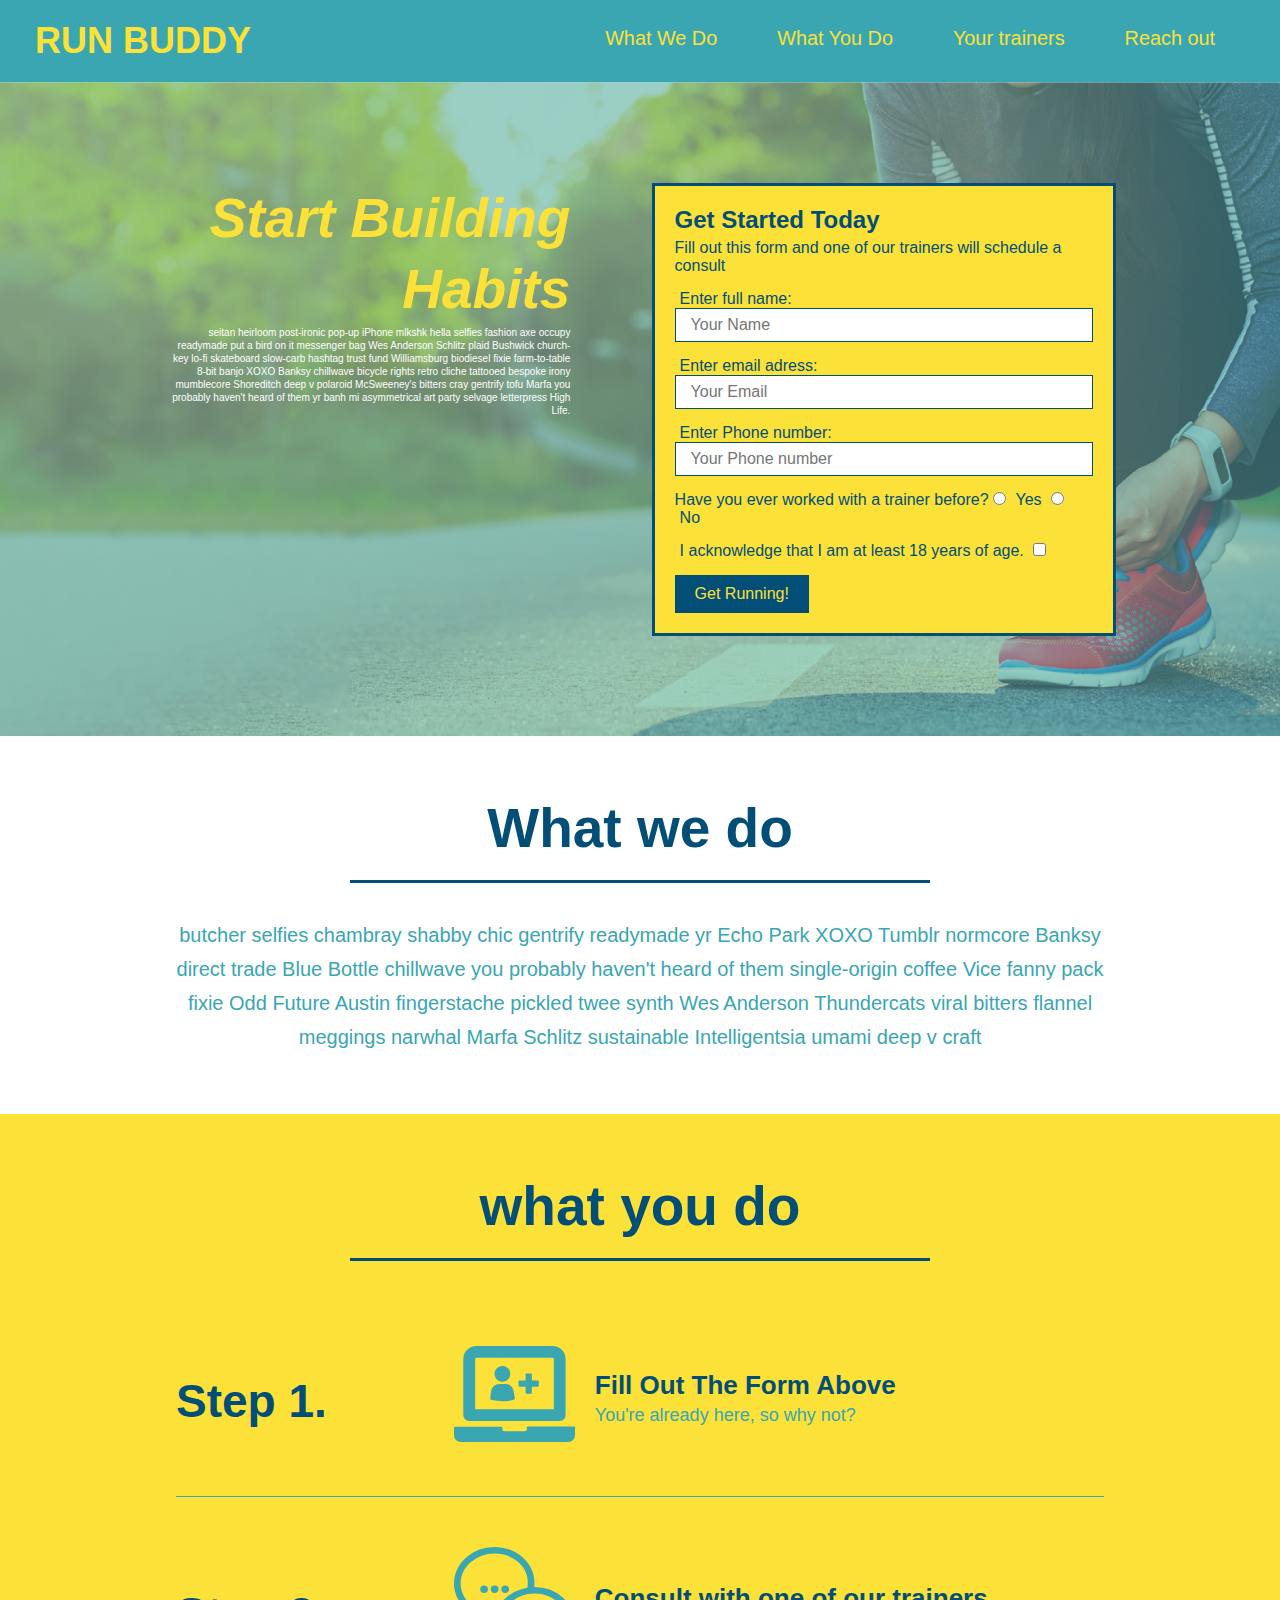
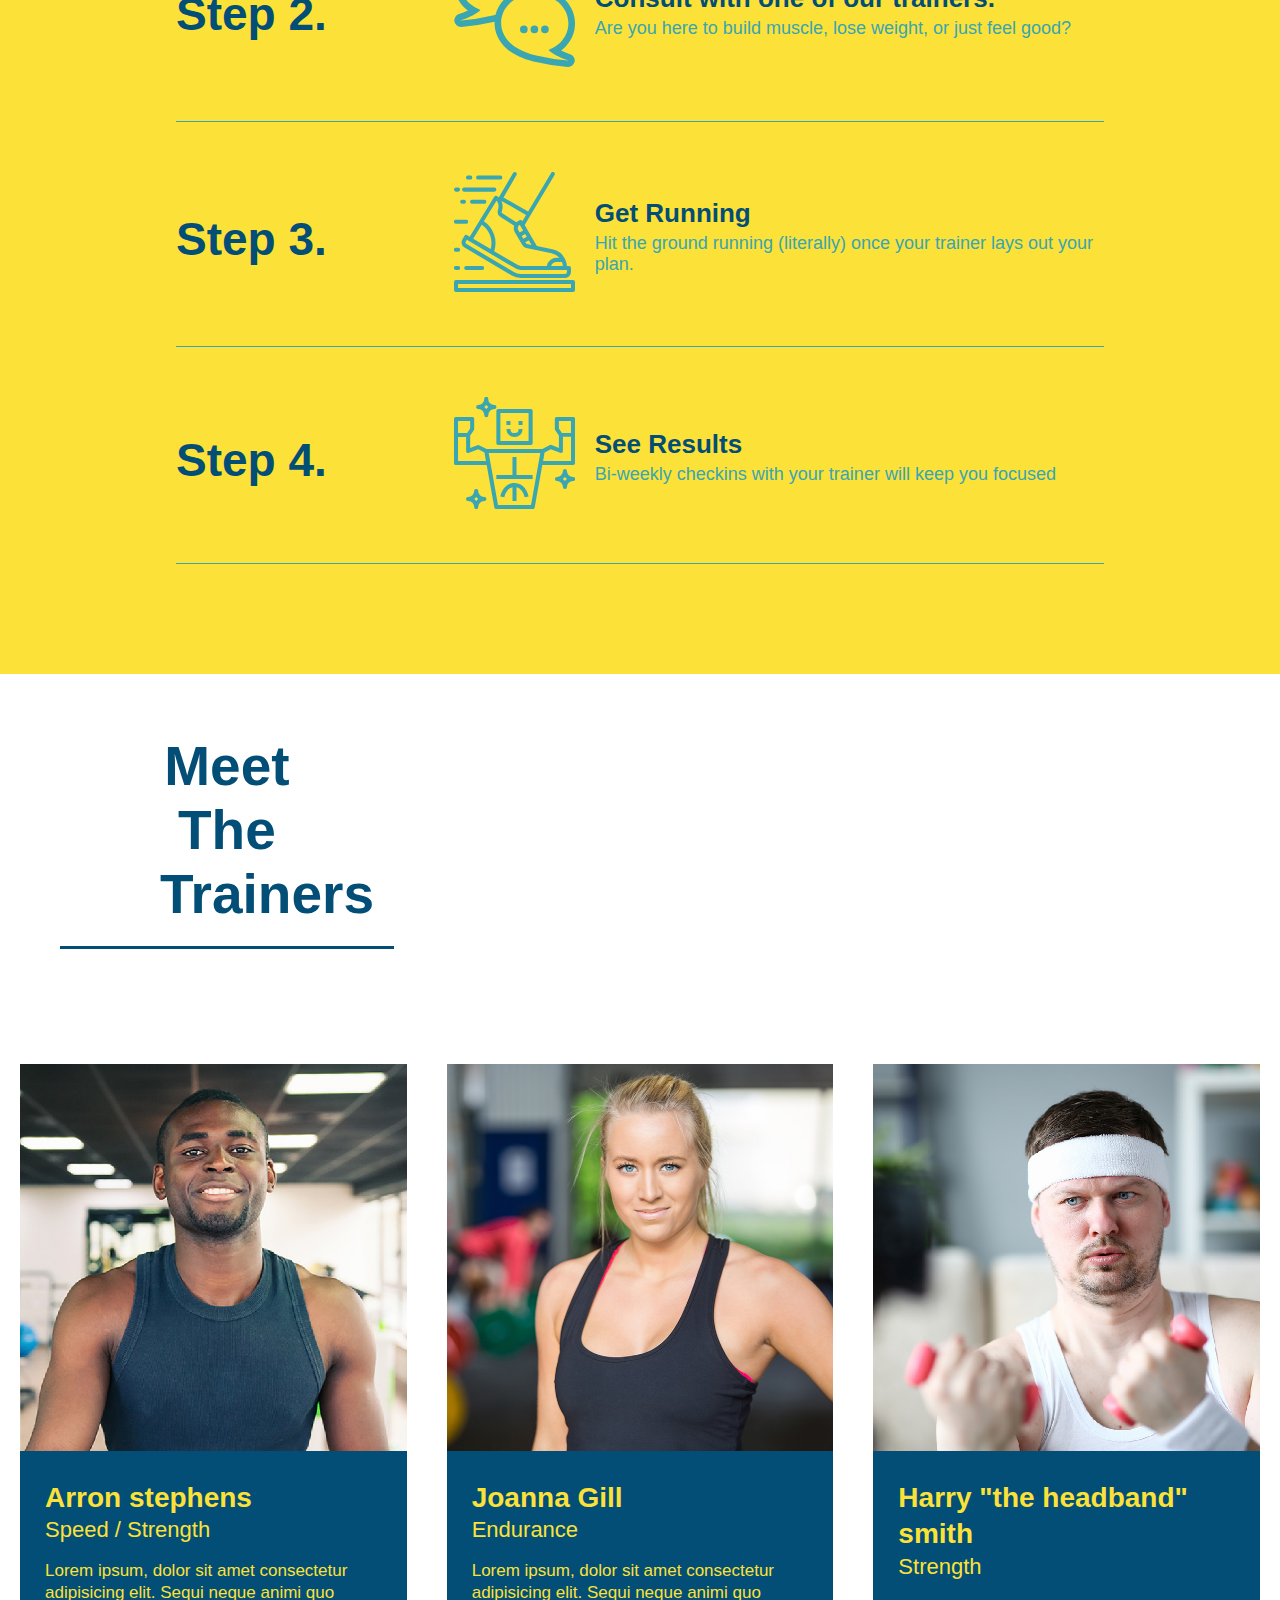
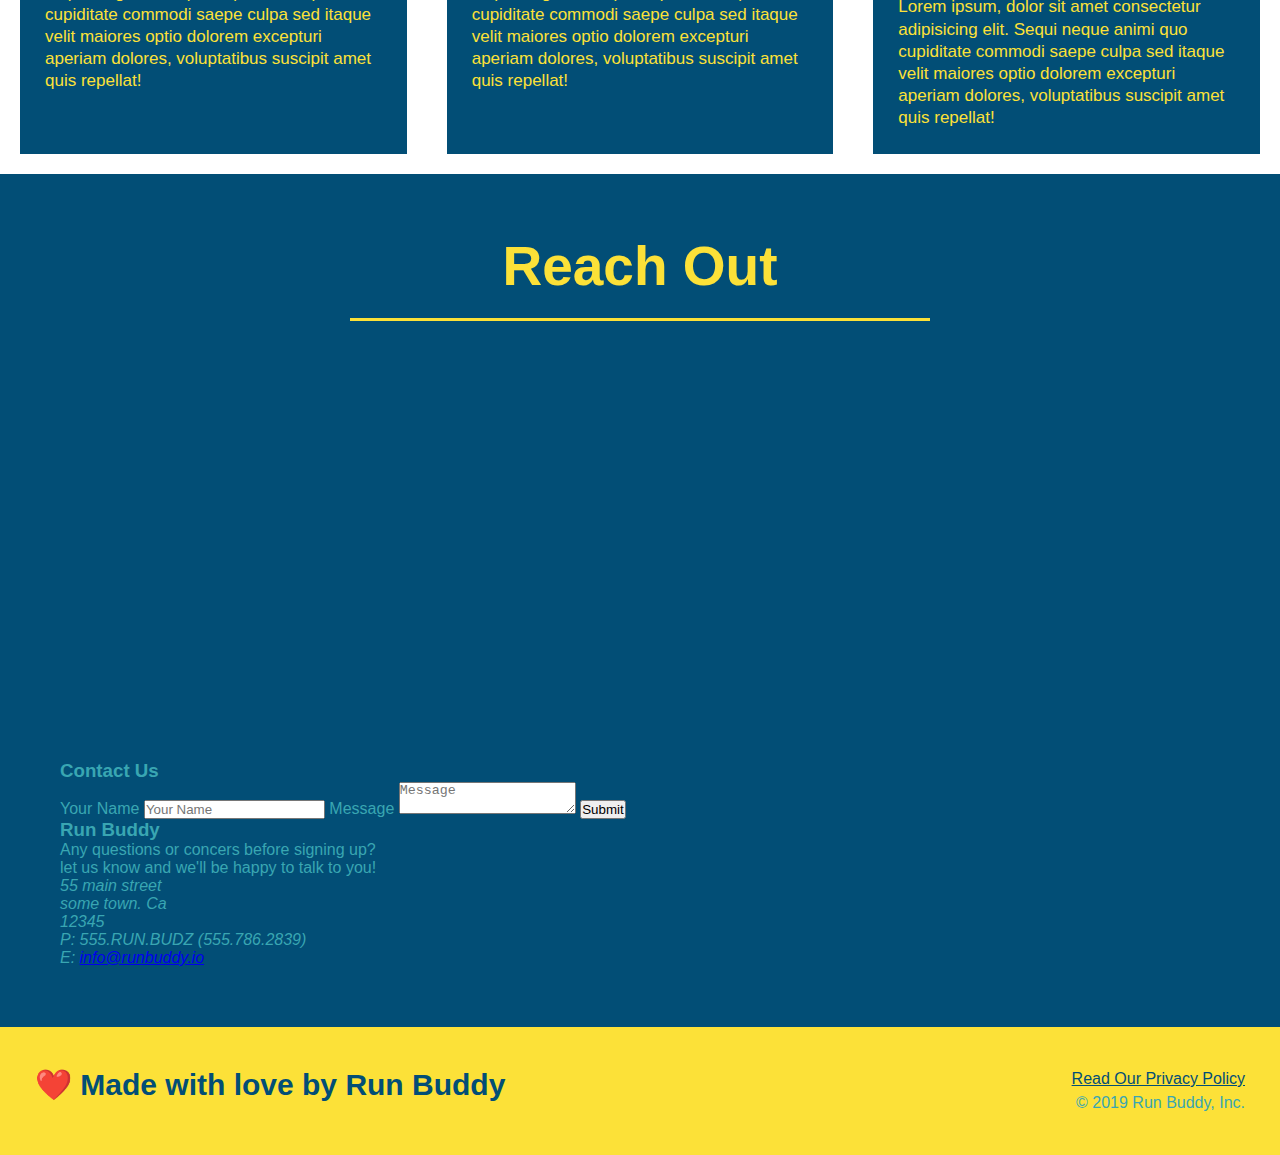
==== commit c7fb794d: "added flexbox to the trainers" ====
--- a/index.html
+++ b/index.html
@@ -158,16 +158,16 @@
 </section> 
 
 <!-- "meet the trainers"-->
-<section id="your-trainers" class="trainers">
-    <div class="flex-row">
+<div class="flex-row">
+        <section id="your-trainers">
         <h2 class="section-title primary-border">Meet The Trainers</h2>
     </div>
-
+    <div class="trainers">
     <article class="trainer">
         <img src=".\assets\images\trainer-1.jpg" alt="Arron stephens in his workout,ready to pump iron">
-        <div class="trainer-bio text-left">
-            <h3>Arron stephens</h3>
-            <h4>Speed / Strength</h4>
+        <div class="trainer-bio">
+            <h3 class="trainer-name">Arron stephens</h3>
+            <h4 class="trainer-role">Speed / Strength</h4>
             <p>Lorem ipsum, dolor sit amet consectetur adipisicing elit. Sequi neque animi quo cupiditate commodi saepe culpa sed
                 itaque velit maiores optio dolorem excepturi aperiam dolores, voluptatibus suscipit amet quis repellat!
             </p>
@@ -175,29 +175,29 @@
     </article>
     <!--second trainer bio-->
 <article class="trainer">
-    <div class="trainer-bio text-right">
-        <h3>Joanna Gill</h3>
-        <h4>Endurance</h4>
+    <img src=".\assets\images\trainer-2.jpg" alt="Joanna Gill cooling off after a workout">      
+    <div class="trainer-bio">
+        <h3 class="trainer-name">Joanna Gill</h3>
+        <h4 class="trainer-role">Endurance</h4>
         <p>
             Lorem ipsum, dolor sit amet consectetur adipisicing elit. Sequi neque animi quo cupiditate commodi saepe culpa sed
       itaque velit maiores optio dolorem excepturi aperiam dolores, voluptatibus suscipit amet quis repellat!
         </p>
     </div> 
-    <img src=".\assets\images\trainer-2.jpg" alt="Joanna Gill cooling off after a workout">      
 </article>
-
 
 <!--third trainer bio-->
 <article class="trainer">
     <img src=".\assets\images\trainer-3.jpg" alt="Harry Smith wearing a headband and lifting comically small pink weights">
-    <div class="trainer-bio text-left">
-        <h3>Harry "the headband" smith</h3>
-    <h4>Strength</h4>
-    <p>Lorem ipsum, dolor sit amet consectetur adipisicing elit. Sequi neque animi quo cupiditate commodi saepe culpa sed
-        itaque velit maiores optio dolorem excepturi aperiam dolores, voluptatibus suscipit amet quis repellat!</p>
-    </p>
+    <div class="trainer-bio">
+        <h3 class="trainer-name">Harry "the headband" smith</h3>
+        <h4 class="trainer-role">Strength</h4>
+        <p>Lorem ipsum, dolor sit amet consectetur adipisicing elit. Sequi neque animi quo cupiditate commodi saepe culpa sed
+            itaque velit maiores optio dolorem excepturi aperiam dolores, voluptatibus suscipit amet quis repellat!</p>
+        </p>
     </div>    
 </article>
+</div>
 </section>
 <!-- "reach out" section -->
 <section id="Reach-out" class="contact">
--- a/assets/css/style.css
+++ b/assets/css/style.css
@@ -150,7 +150,7 @@
   border-bottom: 3px solid;
 }
 .primary-border {
-  border-color: #39a6b2;
+  border-color: #fce138;
 }
 .secondary-border {
   border-color: #39a6b2;
@@ -211,21 +211,19 @@
 /* the end of step flexbox */
 
 .trainer {
-  width: 900px;
-  margin: 0 auto 30px auto;
+  margin: 20px;
   background: #024e76;
   color: #fce138;
-  overflow: auto;
+  flex: 1; 
 }
 .trainer img {
-  width: 35%;
-  float: left;
+  width: 100%;
+  
 }
 
 .trainer-bio {
-  padding: 35px;
-  float: left;
-  width: 65%;
+  padding: 25px;
+  line-height: 1.3;
 }
 .text-left {
   text-align: left;
@@ -235,17 +233,24 @@
   text-align: right;
 }
 .trainer-bio h3 {
-  font-size: 32px;
-  margin-bottom: 8px;
+  font-size: 28px;
+  
 }
 .trainer-bio h4 {
   font-weight: lighter;
-  font-size: 26px;
-  margin-bottom: 25px;
+  font-size: 22px;
+  margin-bottom: 15px;
 }
 .trainer-bio p {
   font-size: 17px;
-  line-height: 1.3;
+}
+
+.trainers {
+  width: 100%;
+  margin: 0 auto;
+  display: flex;
+  flex-wrap: wrap;
+  justify-content: space-around;
 }
 
 .section-title {
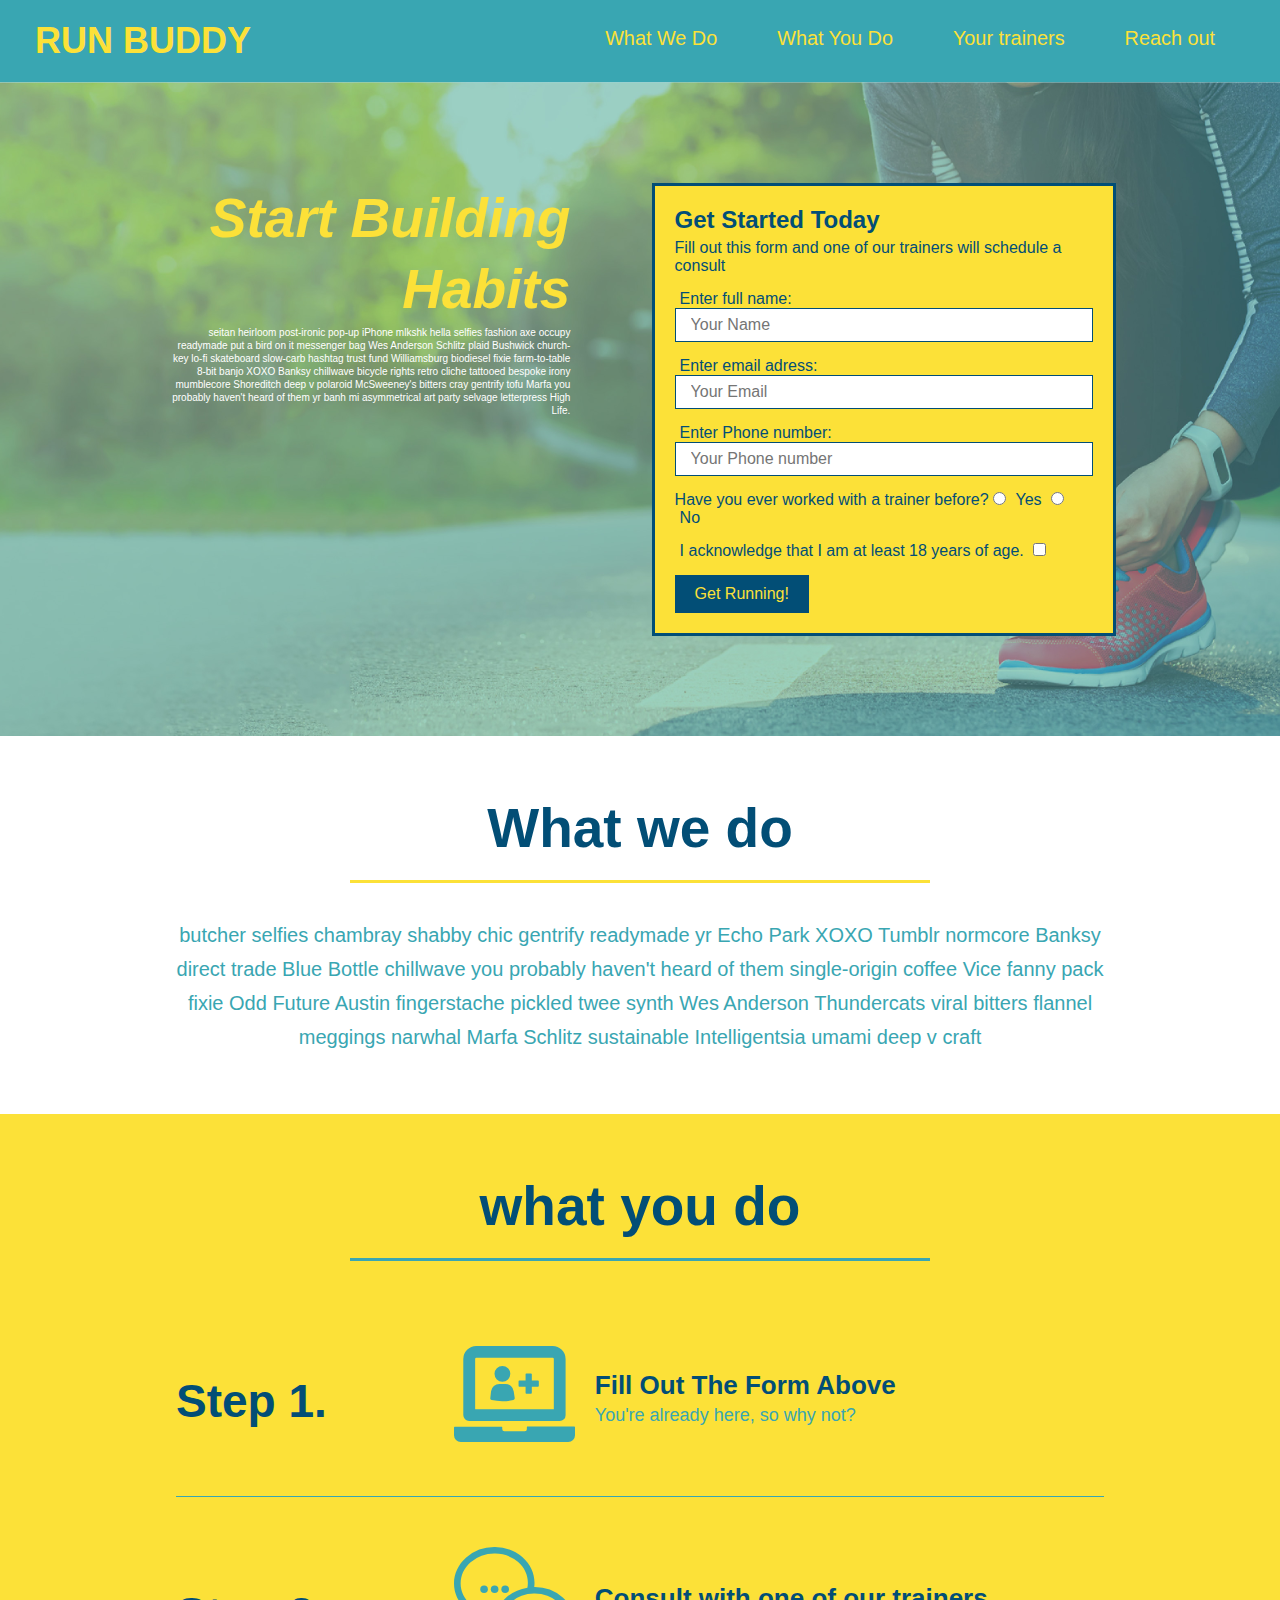
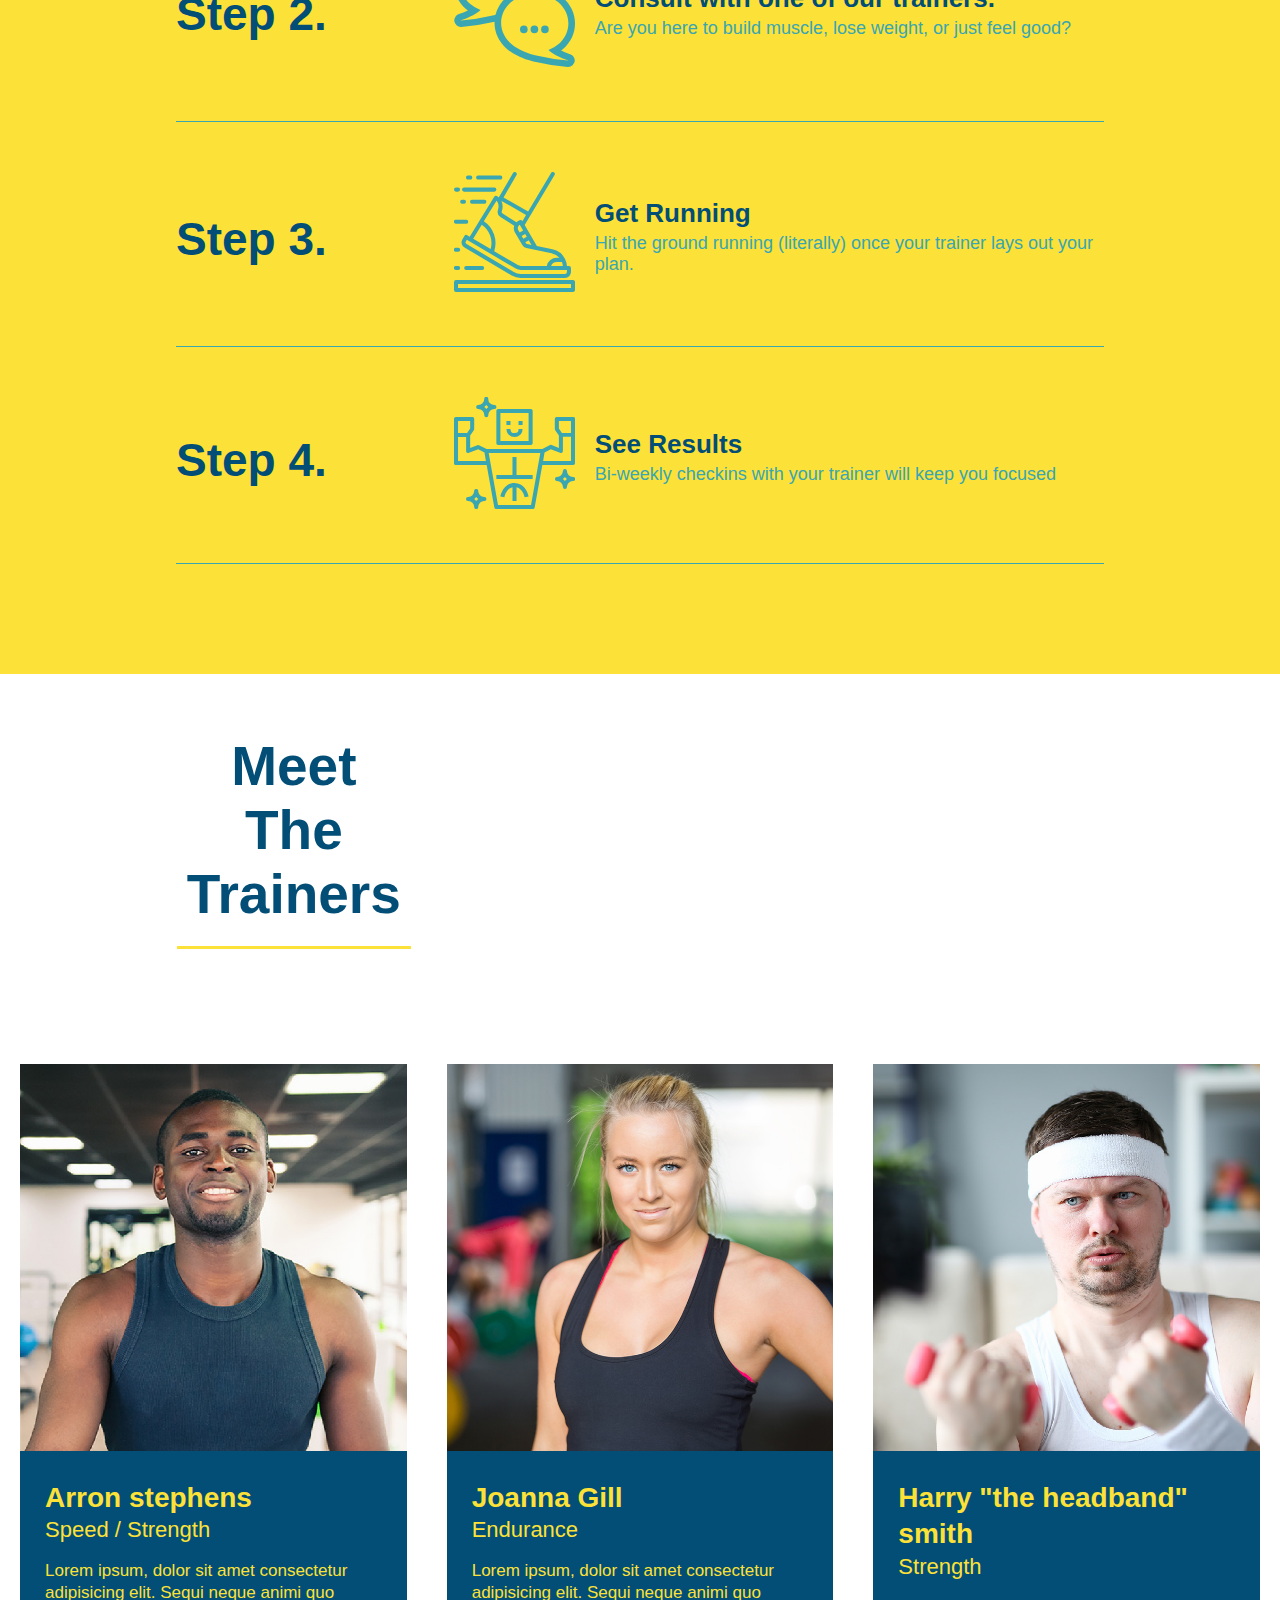
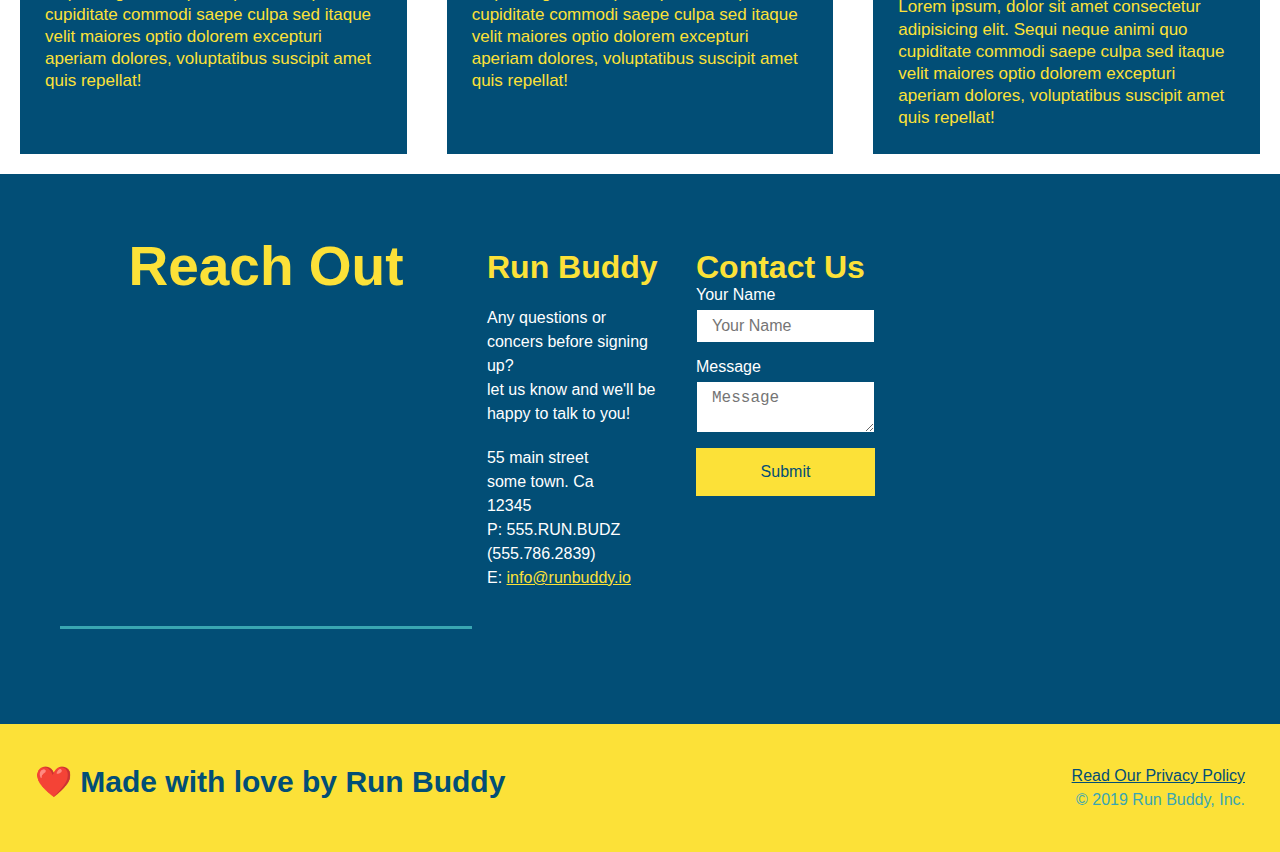
==== commit 040b2e0c: "added flexbox to the contact page" ====
--- a/index.html
+++ b/index.html
@@ -203,50 +203,49 @@
 <section id="Reach-out" class="contact">
     <div class="flex-row">
         <h2 class="section-title secondary-border">Reach Out</h2> 
-    </div>
-
-   <div class="contact-info">
-       <iframe
-        src="https://www.google.com/maps/embed?pb=!1m18!1m12!1m3!1d3149.456988677421!2d-122.4595500844053!3d37.87299421427492!2m3!1f0!2f0!3f0!3m2!1i1024!2i768!4f13.1!3m3!1m2!1s0x8085847d307539ed%3A0xbd87f07ee8e05850!2s55%20Main%20St%2C%20Belvedere%20Tiburon%2C%20CA%2094920!5e0!3m2!1sen!2sus!4v1638331762353!5m2!1sen!2sus"
-        width="400"
-        height="400"
-        style="border:0;"
-        allowfullscreen=""
-        loading="lazy">
-       </iframe>
-   </div>
-   <div class="contact-form">
-    <h3>Contact Us</h3>
-
-        <form>
-            <label for="contact-name">Your Name</label>
-            <input type="text" id="contact-name" placeholder="Your Name" />
-
-
-            <label for="contact-message">Message</label>
-            <textarea id="contact-message" placeholder="Message"></textarea>
-
-            <button type="submit">Submit</button>
-        </form>
-
-   </div>
-
-<div>
-    <h3>Run Buddy</h3>
-    <p>
-        Any questions or concers before signing up?
-        <br />
-        let us know and we'll be happy to talk to you!
-    </p>
-    <address>
-        55 main street <br/>
-        some town. Ca <br />
-        12345<br />
-        P: 555.RUN.BUDZ (555.786.2839)<br />
-        E: <a href="mailto:info@runbuddy.io">info@runbuddy.io</a>
-    </address>
-</div>
-</section>
+
+<div class="contact-info">
+    <div>
+        <h3>Run Buddy</h3>
+        <p>
+            Any questions or concers before signing up?
+            <br />
+            let us know and we'll be happy to talk to you!
+        </p>
+        <address>
+            55 main street <br/>
+            some town. Ca <br />
+            12345<br />
+            P: 555.RUN.BUDZ (555.786.2839)<br />
+                E: <a href="mailto:info@runbuddy.io">info@runbuddy.io</a>
+            </address>
+    </div>
+        
+        <div class="contact-form">
+            <h3>Contact Us</h3>
+            
+            <form>
+                <label for="contact-name">Your Name</label>
+                <input type="text" id="contact-name" placeholder="Your Name" />
+                
+                
+                <label for="contact-message">Message</label>
+                <textarea id="contact-message" placeholder="Message"></textarea>
+                
+                <button type="submit">Submit</button>
+            </form>
+            
+        </div>
+        <iframe
+         src="https://www.google.com/maps/embed?pb=!1m18!1m12!1m3!1d3149.456988677421!2d-122.4595500844053!3d37.87299421427492!2m3!1f0!2f0!3f0!3m2!1i1024!2i768!4f13.1!3m3!1m2!1s0x8085847d307539ed%3A0xbd87f07ee8e05850!2s55%20Main%20St%2C%20Belvedere%20Tiburon%2C%20CA%2094920!5e0!3m2!1sen!2sus!4v1638331762353!5m2!1sen!2sus"
+         width="400"
+         height="400"
+         style="border:0;"
+         allowfullscreen=""
+         loading="lazy">
+        </iframe>
+</div>        
+    </section>
 </body>
 <!--footer-->
 <footer>
--- a/assets/css/style.css
+++ b/assets/css/style.css
@@ -141,20 +141,6 @@
   margin: 0 auto;
   text-align: center;
 }
-.section-title {
-  font-size: 55px;
-  color: #024e76;
-  margin-bottom: 35px;
-  padding: 0 100px 20px 100px;
-  display: inline-block;
-  border-bottom: 3px solid;
-}
-.primary-border {
-  border-color: #fce138;
-}
-.secondary-border {
-  border-color: #39a6b2;
-}
 .steps {
   background: #fce138;
 }
@@ -196,12 +182,12 @@
 }
 
 .step-img {
-    flex: 1 12%;
-    margin-right: 20px;
+  flex: 1 12%;
+  margin-right: 20px;
 }
 
 .step-text {
-    flex: 12;
+  flex: 12;
 }
 
 .step-img img {
@@ -210,6 +196,13 @@
 
 /* the end of step flexbox */
 
+.trainers {
+  width: 100%;
+  margin: 0 auto;
+  display: flex;
+  flex-wrap: wrap;
+  justify-content: space-around;
+}
 .trainer {
   margin: 20px;
   background: #024e76;
@@ -245,13 +238,6 @@
   font-size: 17px;
 }
 
-.trainers {
-  width: 100%;
-  margin: 0 auto;
-  display: flex;
-  flex-wrap: wrap;
-  justify-content: space-around;
-}
 
 .section-title {
   font-size: 55px;
@@ -262,27 +248,77 @@
   margin: 0 auto 35px auto;
   width: 50%;
 }
+.primary-border {
+  border-color: #fce138;
+}
+.secondary-border {
+  border-color: #39a6b2;
+}
 /*reach out styles start */
-
 .contact {
-  background-color: #024e76;
-}
+  background: #024e76;
+}
+
 .contact h2 {
   color: #fce138;
 }
+
+.contact-info {
+  display: flex;
+  justify-content: space-between;
+  flex-wrap: wrap;
+}
+
+.contact-info > * {
+  flex: 1;
+  margin: 15px;
+}
+
 .contact-info iframe {
-  width: 400px;
   height: 400px;
 }
+
 .contact-info div {
-  width: 410px;
-  display: inline-block;
-  vertical-align: top;
-  text-align: left;
-  margin: 30px 0 0 60px;
   color: white;
 }
 
+.contact-info h3 {
+  color: #fce138;
+  font-size: 32px;
+}
+
+.contact-info p, .contact-info address {
+  margin: 20px 0;
+  line-height: 1.5;
+  font-size: 16px;
+  font-style: normal;
+}
+
+.contact-form input, .contact-form textarea {
+  border: 1px solid #024e76;
+  display: block;
+  padding: 7px 15px;
+  font-size: 16px;
+  color: #024e76;
+  width: 100%;
+  margin-bottom: 15px;
+  margin-top: 5px;
+}
+
+.contact-form button {
+  width: 100%;
+  border: none;
+  background: #fce138;
+  color: #024e76;
+  text-align: center;
+  padding: 15px 0;
+  font-size: 16px;
+}
+
+.contact-info a {
+  color: #fce138;
+}
+
 .flex-row {
   display: flex;
 }
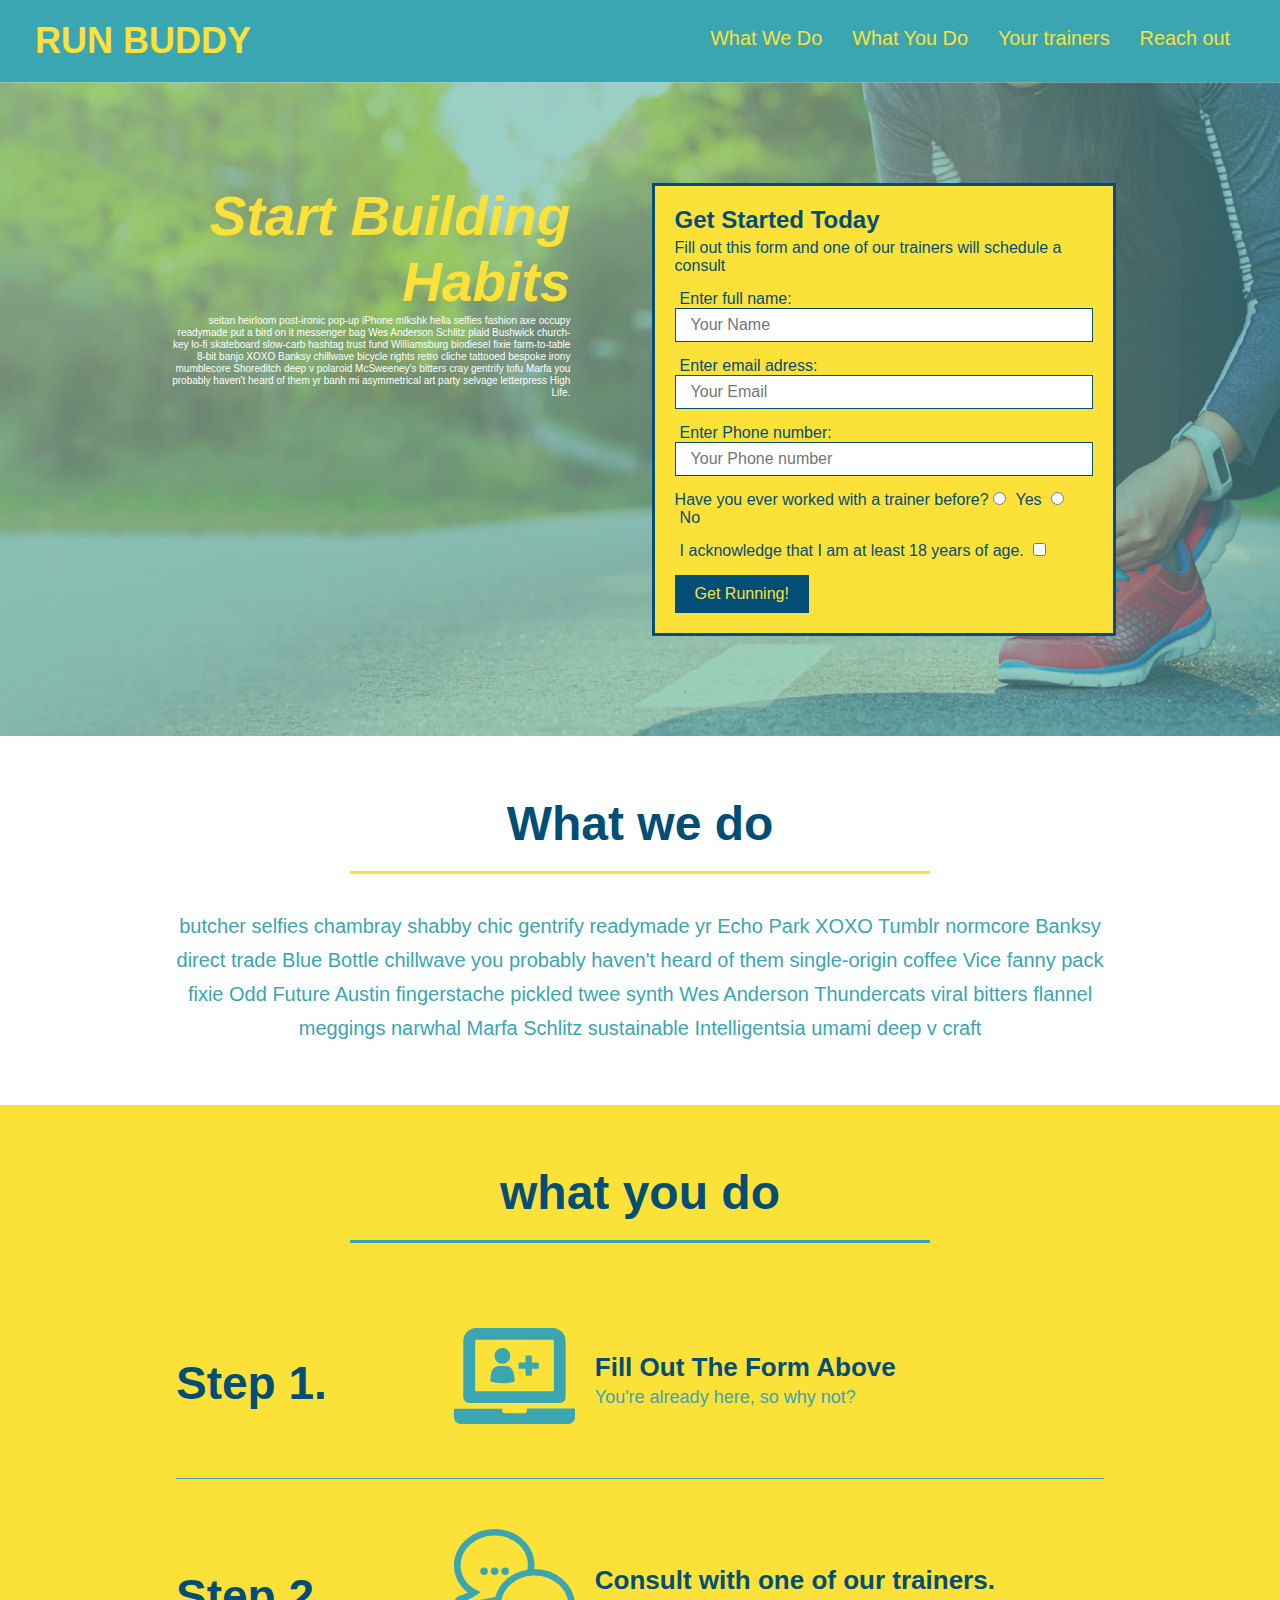
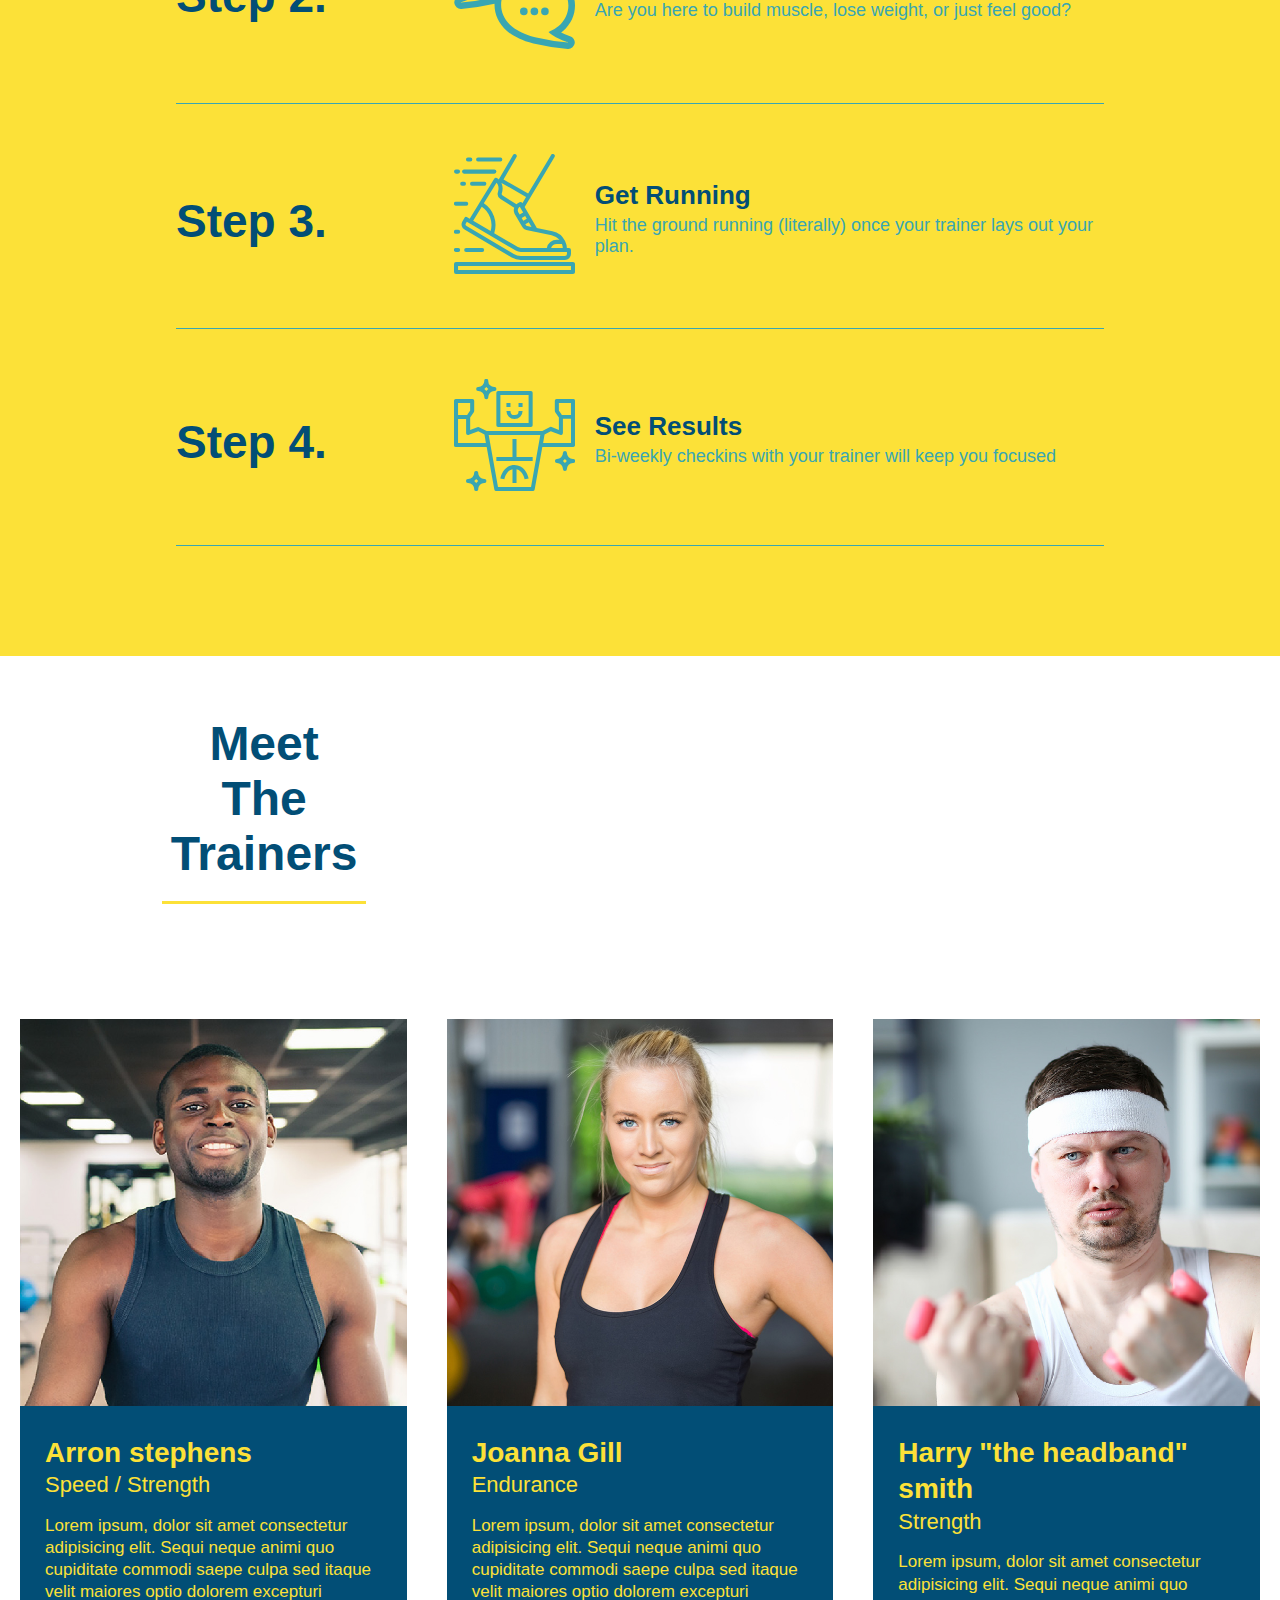
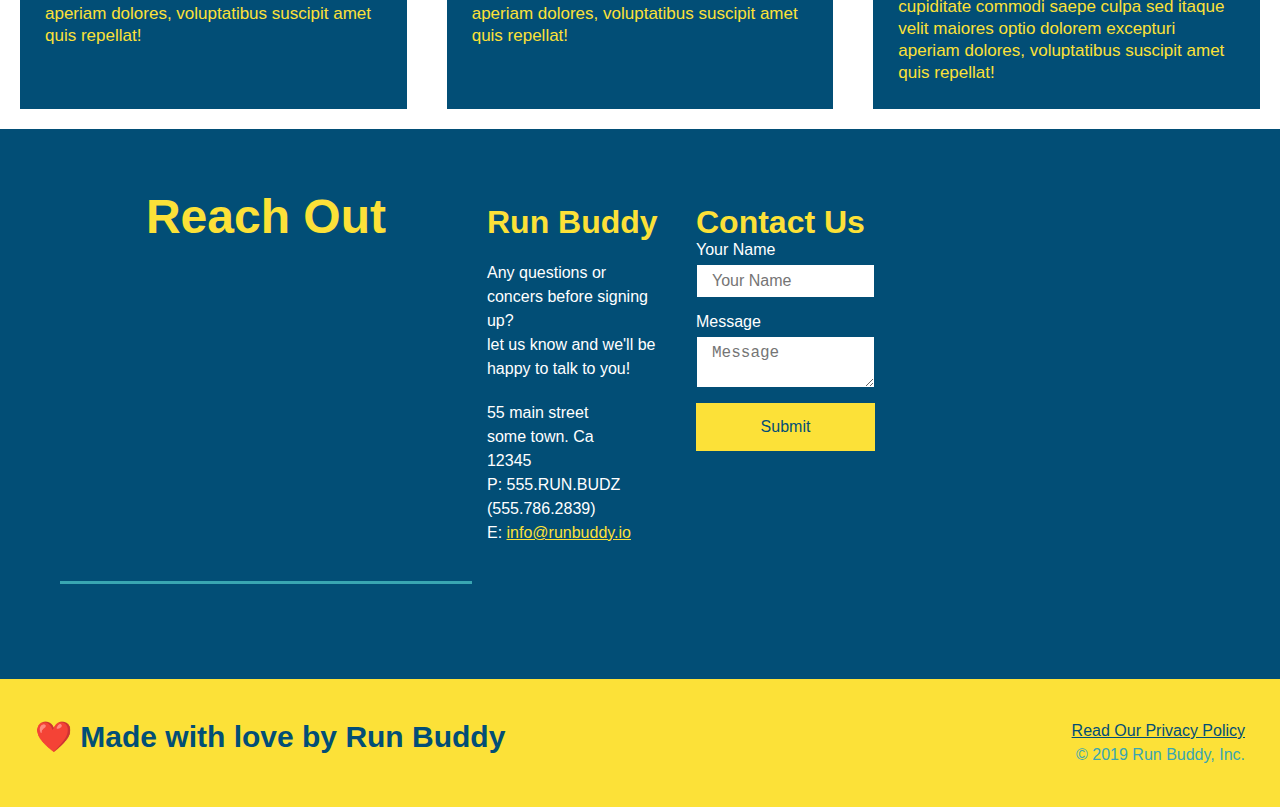
==== commit 42932c20: "added media queries to make the website responsive" ====
--- a/index.html
+++ b/index.html
@@ -3,6 +3,7 @@
 <!-- navigation -->
 <header>
     <link rel="stylesheet" href="./assets/css/style.css"/>
+    <meta name="viewport" content="width=device-width, initial-scale=1.0" />
     <h1 a href="/">RUN BUDDY</h1>
        
     <nav>
--- a/assets/css/style.css
+++ b/assets/css/style.css
@@ -38,7 +38,7 @@
   list-style: none;
 }
 header nav ul li a {
-  margin: 0 30px;
+  padding: 10px 15px;
   font-weight: lighter;
   font-size: 1.55vw;
 }
@@ -80,6 +80,7 @@
   background-image: url("../images/hero-bg.jpg");
   background-size: cover;
   background-position: center;
+  align-items: flex-start;
 }
 .hero-form h3 {
   font-size: 24px;
@@ -122,7 +123,8 @@
   margin: 3.5%;
   color: #fff;
   font-size: 10px;
-  line-height: 1.3;
+  line-height: 1.2;
+
 }
 
 .hero-cta h2 {
@@ -240,13 +242,14 @@
 
 
 .section-title {
-  font-size: 55px;
+  font-size: 48px;
   border-bottom: 3px solid;
   color: #024e76;
   padding-bottom: 20px;
   text-align: center;
   margin: 0 auto 35px auto;
   width: 50%;
+
 }
 .primary-border {
   border-color: #fce138;
@@ -322,3 +325,113 @@
 .flex-row {
   display: flex;
 }
+
+/* MEDIA QUERY FOR SMALLER DESKTOP SCREENS AND SMALLER */
+
+@media screen and (max-width: 980px) {
+  header {
+    padding-bottom: 0;
+    justify-content: center;
+  }
+  header h1 {
+    width: 100%;
+    text-align: center;
+  }
+
+  header nav ul {
+    margin-top: 20px;
+    width: 100%;
+    justify-content: center;
+  }
+
+  header nav ul li a {
+    font-size: 20px;
+  }
+
+  footer h2, footer div {
+    text-align: center;
+    width: 100%;
+  }
+
+  .hero-cta, .hero-form {
+    width: 100%;
+  }
+
+  .hero-cta {
+    text-align: center;
+  }
+
+  .section-title {
+    width: 100%;
+  }
+
+  .trainer {
+    flex: 0 70%;
+  }
+
+  .contact-info iframe {
+    flex: 1 100%;
+  }
+}
+
+/* Media query for tablets and smaller */
+@media screen and (max-width: 768px) {
+  section {
+    padding: 30px 15px;
+  }
+
+  .step h3 {
+    flex: 1 100%;
+    text-align: center;
+  }
+
+  .step-info {
+    flex: 2 100%;
+    text-align: center;
+    justify-content: center;
+  }
+
+  .step-img {
+    flex: 0 32%;
+    margin-right: 0;
+    margin-top: 15px;
+    margin-bottom: 15px;
+  }
+
+  .step-text {
+    flex: 100%;
+  }
+
+}
+
+/* MEDIA QUERY FOR MOBILE PHONES AND SMALLER */
+@media screen and (max-width: 575px) {
+ .hero-form button {
+   width: 100%;
+ }
+
+ .section-title {
+   width: 95%;
+ }
+
+ .intro p {
+   width: 100%;
+ }
+
+ .trainer {
+   flex: 0 100%;
+ }
+
+ .contact-info {
+   text-align: center;
+ }
+
+ .contact-info > * {
+   flex: 0 100%;
+ }
+
+ .contact-form {
+   order: 3;
+ }
+  
+}
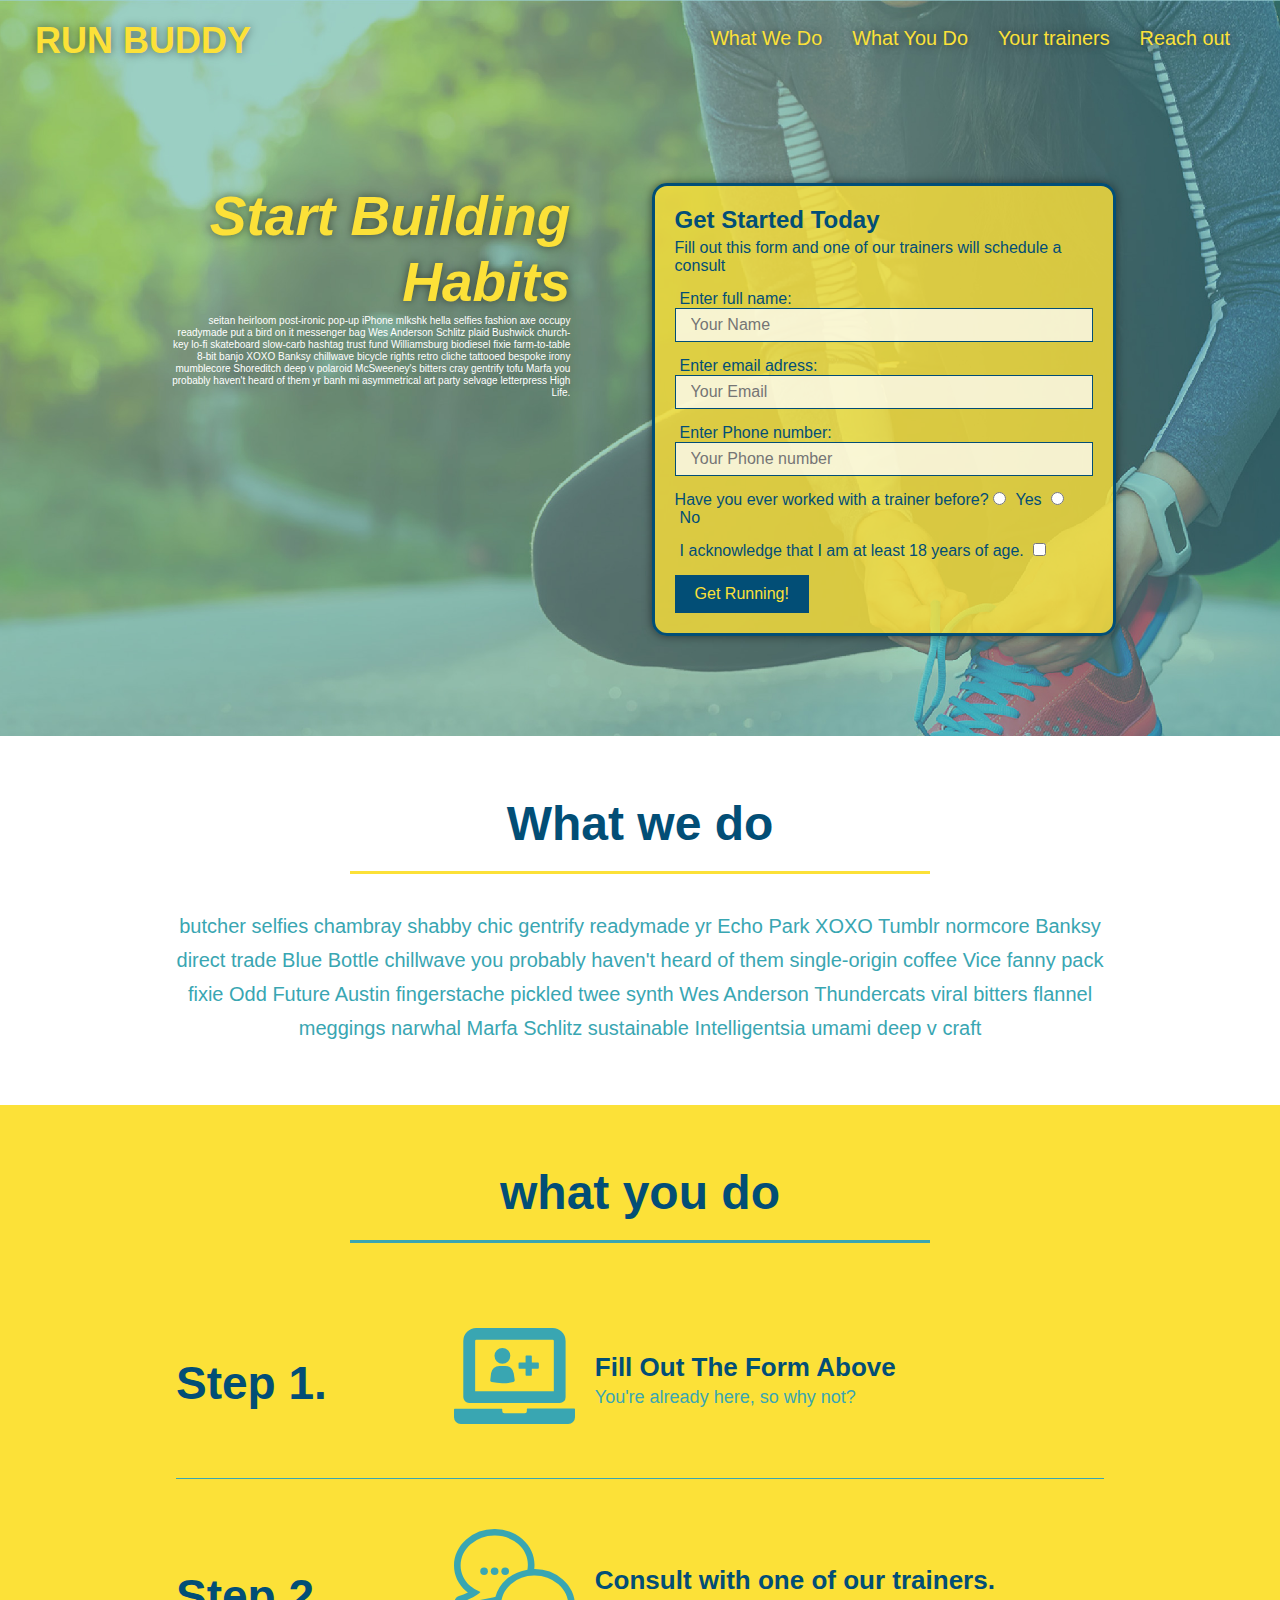
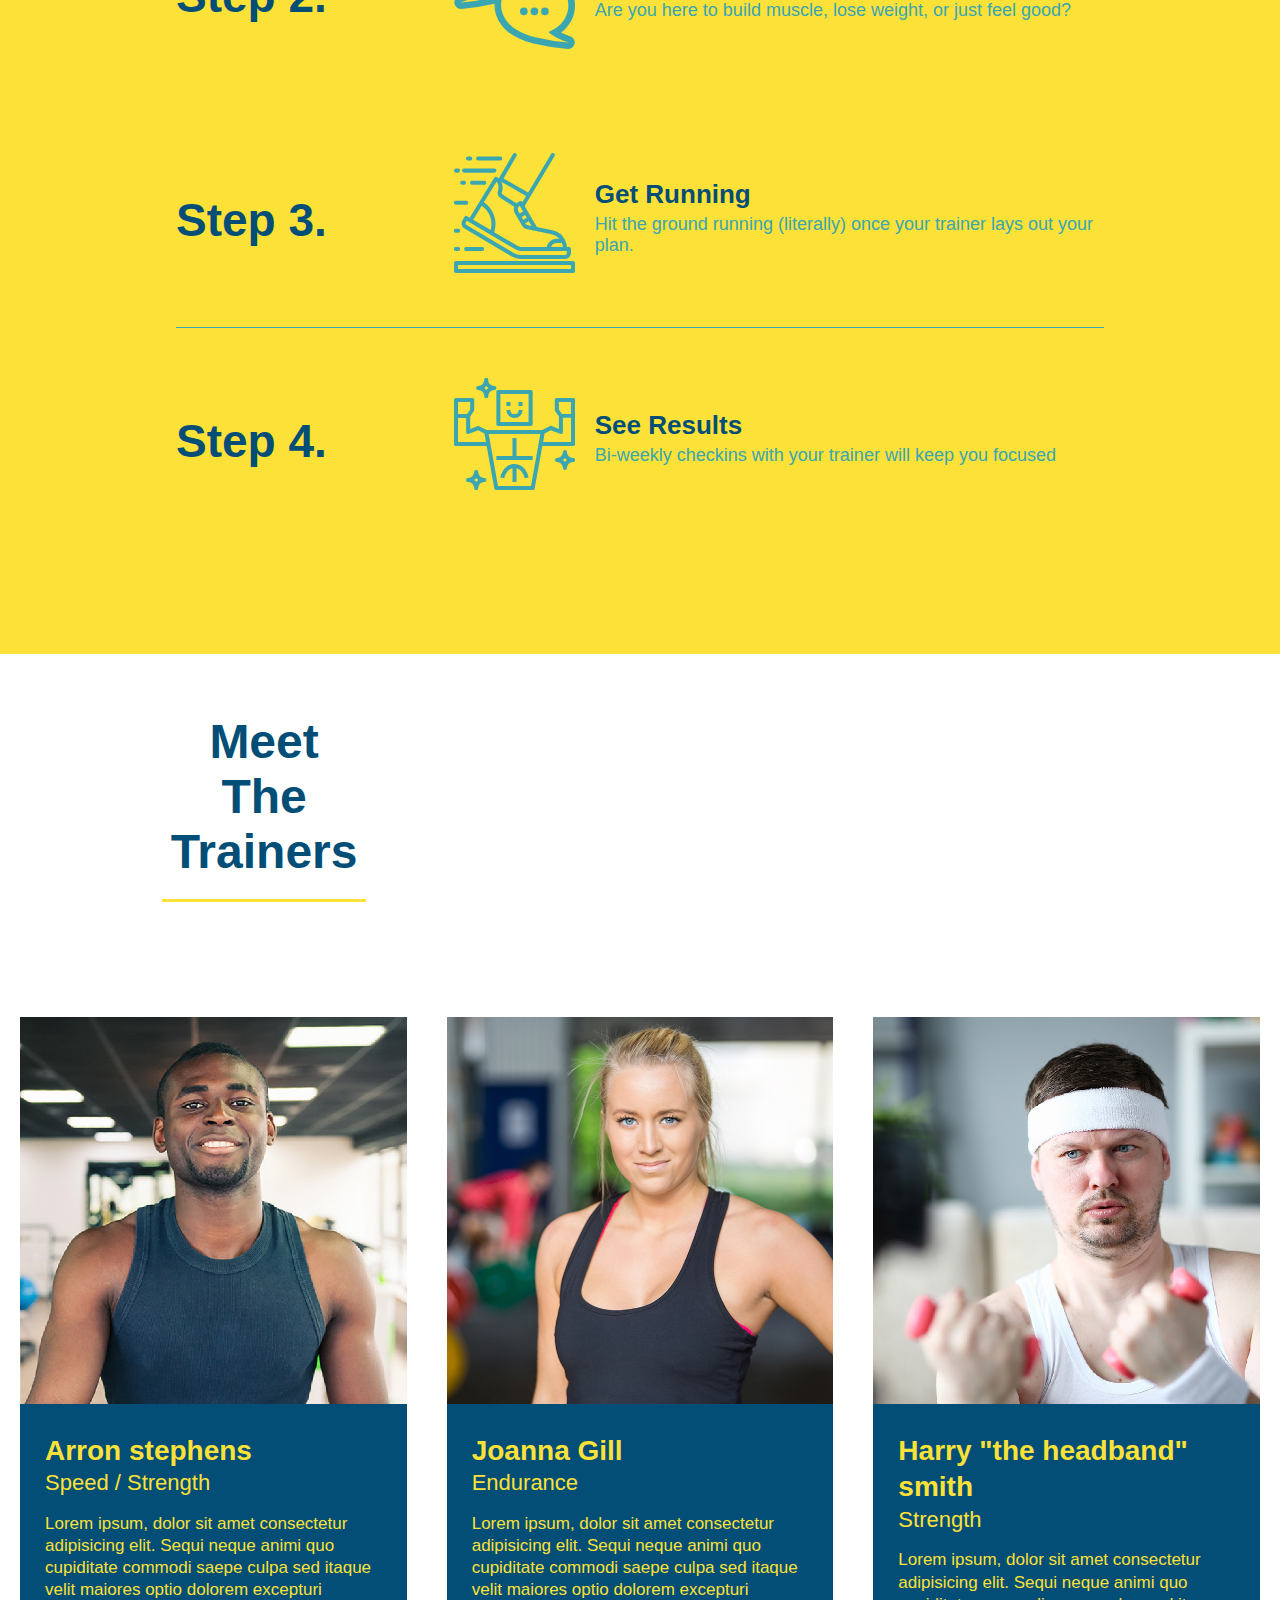
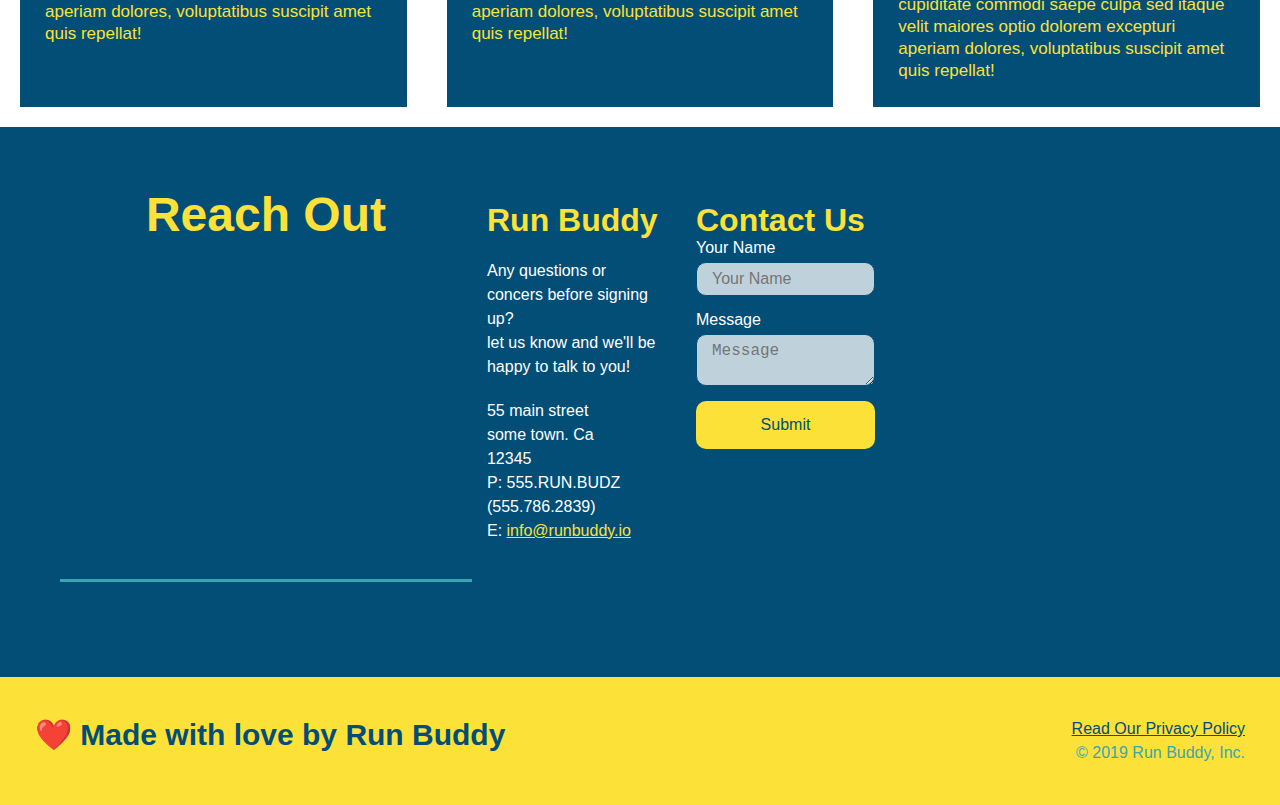
==== commit 035b6de6: "added pseudo classes and made aesthetic changes" ====
--- a/index.html
+++ b/index.html
@@ -115,7 +115,7 @@
 
     <div>
         <div class="step">
-        <h3>Step 2. </h3>
+        <h3>Step 2.</h3>
             <div class="step-info">
                 <div class="step-img">
                     <img src="assets\images\step-2.svg" alt=""/>
--- a/assets/css/style.css
+++ b/assets/css/style.css
@@ -15,12 +15,21 @@
   display: flex;
   justify-content: space-between;
   flex-wrap: wrap;
+  position: -webkit-sticky;
+  position: sticky;
+  top: 0;
+  background-image: url("../images/hero-bg.jpg");
+  background-size: cover;
+  background-position: center;
+  background-attachment: fixed;
+  background-position: 80%;
 }
 header h1 {
   font-weight: bold;
   font-size: 36px;
   color: #fce138;
   margin: 0;
+  text-shadow: 0 0 10px rgba(0, 0, 0, 0.5);
 }
 
 header a {
@@ -41,7 +50,14 @@
   padding: 10px 15px;
   font-weight: lighter;
   font-size: 1.55vw;
-}
+  text-shadow: 0 0 10px rgba(0, 0, 0, 0.5);
+}
+header nav ul li a:hover {
+  background: #fce138;
+  color: #024e76;
+  border-radius: 15px;
+  text-shadow: none;
+} 
 header h1 {
   font-weight: bold;
   font-size: 36px;
@@ -81,18 +97,22 @@
   background-size: cover;
   background-position: center;
   align-items: flex-start;
+  background-attachment: fixed;
+  background-position: 80%
 }
 .hero-form h3 {
   font-size: 24px;
   margin: 0;
 }
 .hero-form {
-  background-color: #fce138;
+  background-color: rgba(252, 225, 56, 0.8);
   padding: 20px;
   color: #024e76;
   border: solid 3px #024e76;
   width: 40%;
   margin: 3.5%;
+  box-shadow: 0 0 10px rgba(0, 0, 0, 0.5);
+  border-radius: 15px;
 }
 .hero-form p {
   margin: 5px 0 15px 0;
@@ -105,6 +125,11 @@
   color: #024e76;
   width: 100%;
   margin-bottom: 15px;
+  background-color: rgba(255, 255, 255, 0.75);
+}
+.form-input:focus {
+  background-color: rgba(255, 255, 255, 1);
+  outline: none;
 }
 .hero-form label {
   margin: 0 5px;
@@ -116,7 +141,9 @@
   padding: 10px 20px;
   font-size: 16px;
 }
-
+.hero-form button:hover {
+  background-color: #39a6b2;
+}
 .hero-cta {
   width: 35%;
   text-align: right;
@@ -131,6 +158,7 @@
   font-style: italic;
   font-size: 55px;
   color: #fce138;
+  text-shadow: 0 0 10px rgba(0, 0, 0, 0.5);
 }
 
 /* hero styles end */
@@ -169,11 +197,13 @@
   margin: 50px auto;
   padding-bottom: 50px;
   width: 80%;
-  border-bottom: 1px solid #39a6b2;
   display: flex;
   flex-wrap: wrap;
   align-items: center;
   justify-content: space-between;
+}
+.step:not(:last-child) {
+  border-bottom: 1px solid #39a6b2;
 }
 
 .step-info {
@@ -271,7 +301,6 @@
   justify-content: space-between;
   flex-wrap: wrap;
 }
-
 .contact-info > * {
   flex: 1;
   margin: 15px;
@@ -306,6 +335,12 @@
   width: 100%;
   margin-bottom: 15px;
   margin-top: 5px;
+  border-radius: 10px;
+  background-color: rgba(255, 255, 255, 0.75);
+}
+.contact-form input:focus, .contact-form textarea:focus {
+  background-color: rgba(255, 255, 255, 1);
+  outline: none;
 }
 
 .contact-form button {
@@ -316,6 +351,11 @@
   text-align: center;
   padding: 15px 0;
   font-size: 16px;
+  border-radius: 10px;
+}
+.contact-form button:hover {
+  color: #fce138;
+  background: #39a6b2;
 }
 
 .contact-info a {
@@ -332,6 +372,7 @@
   header {
     padding-bottom: 0;
     justify-content: center;
+    position: relative;
   }
   header h1 {
     width: 100%;
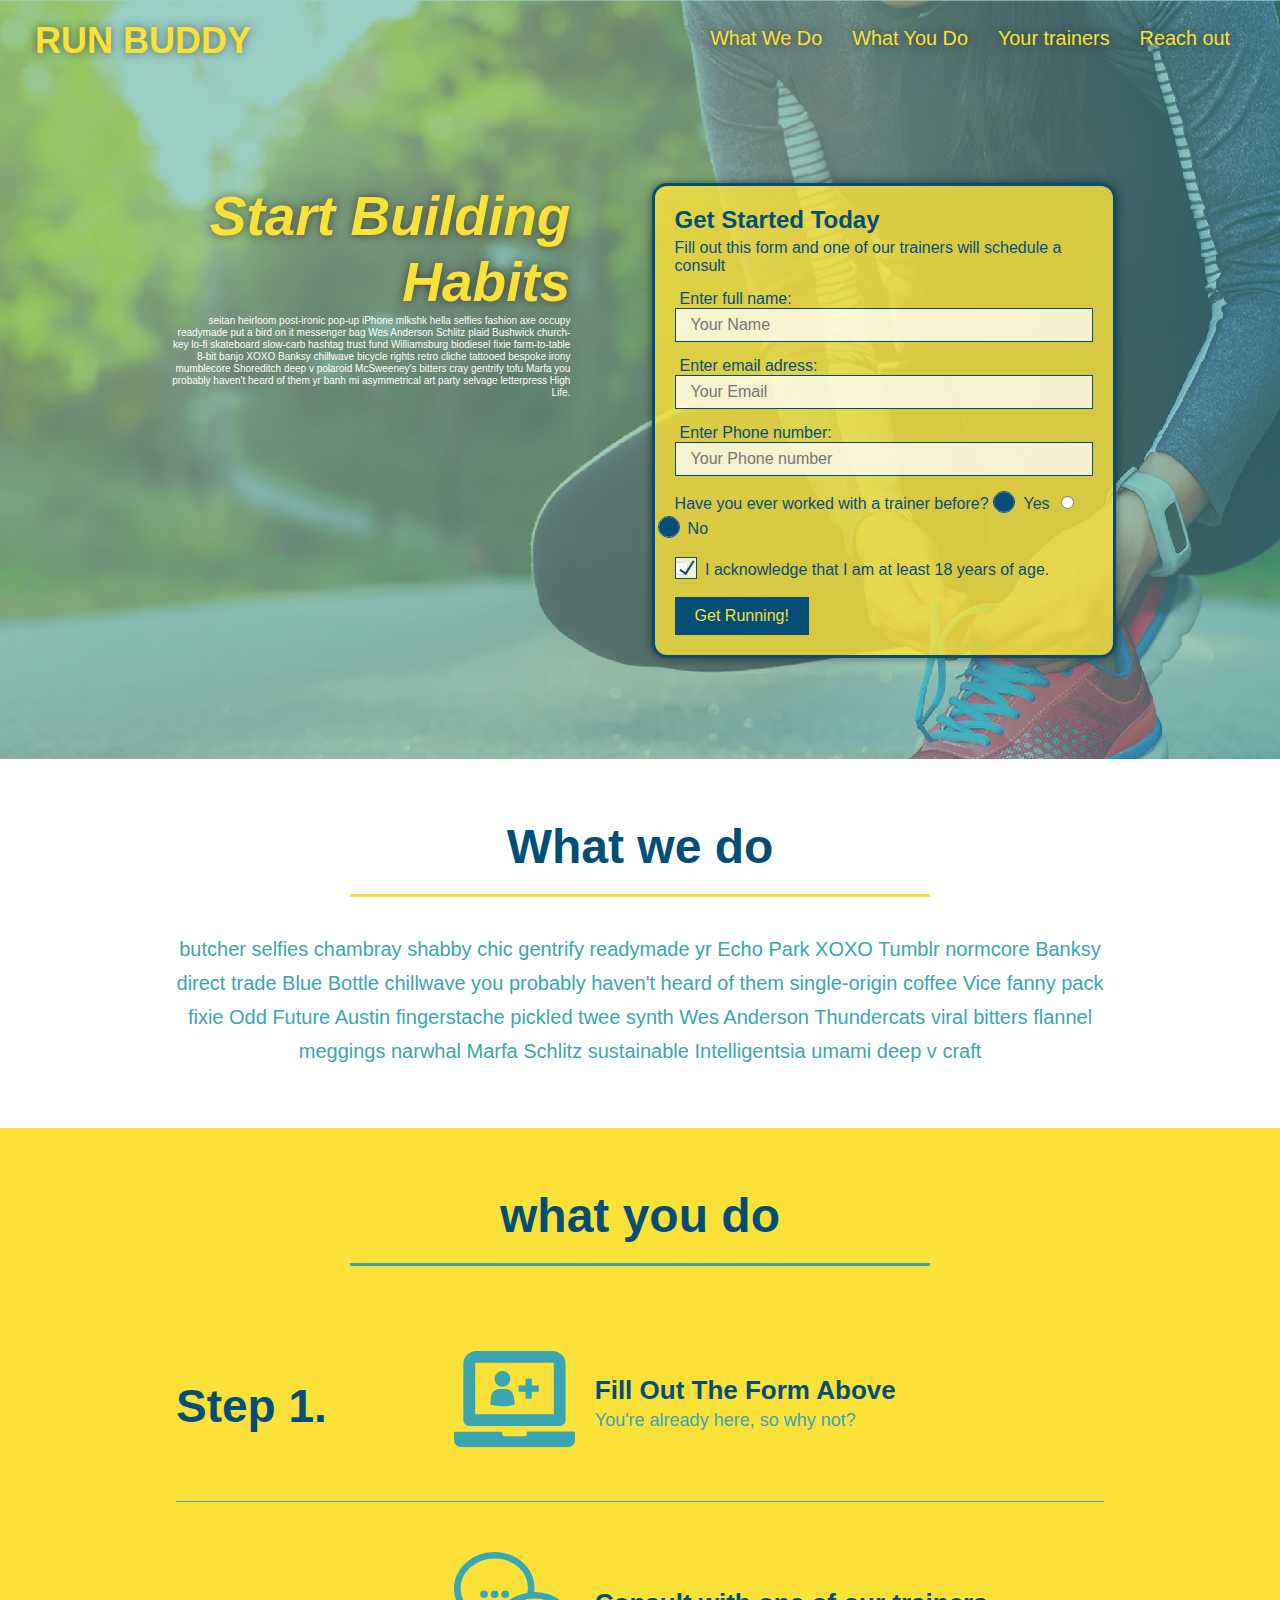
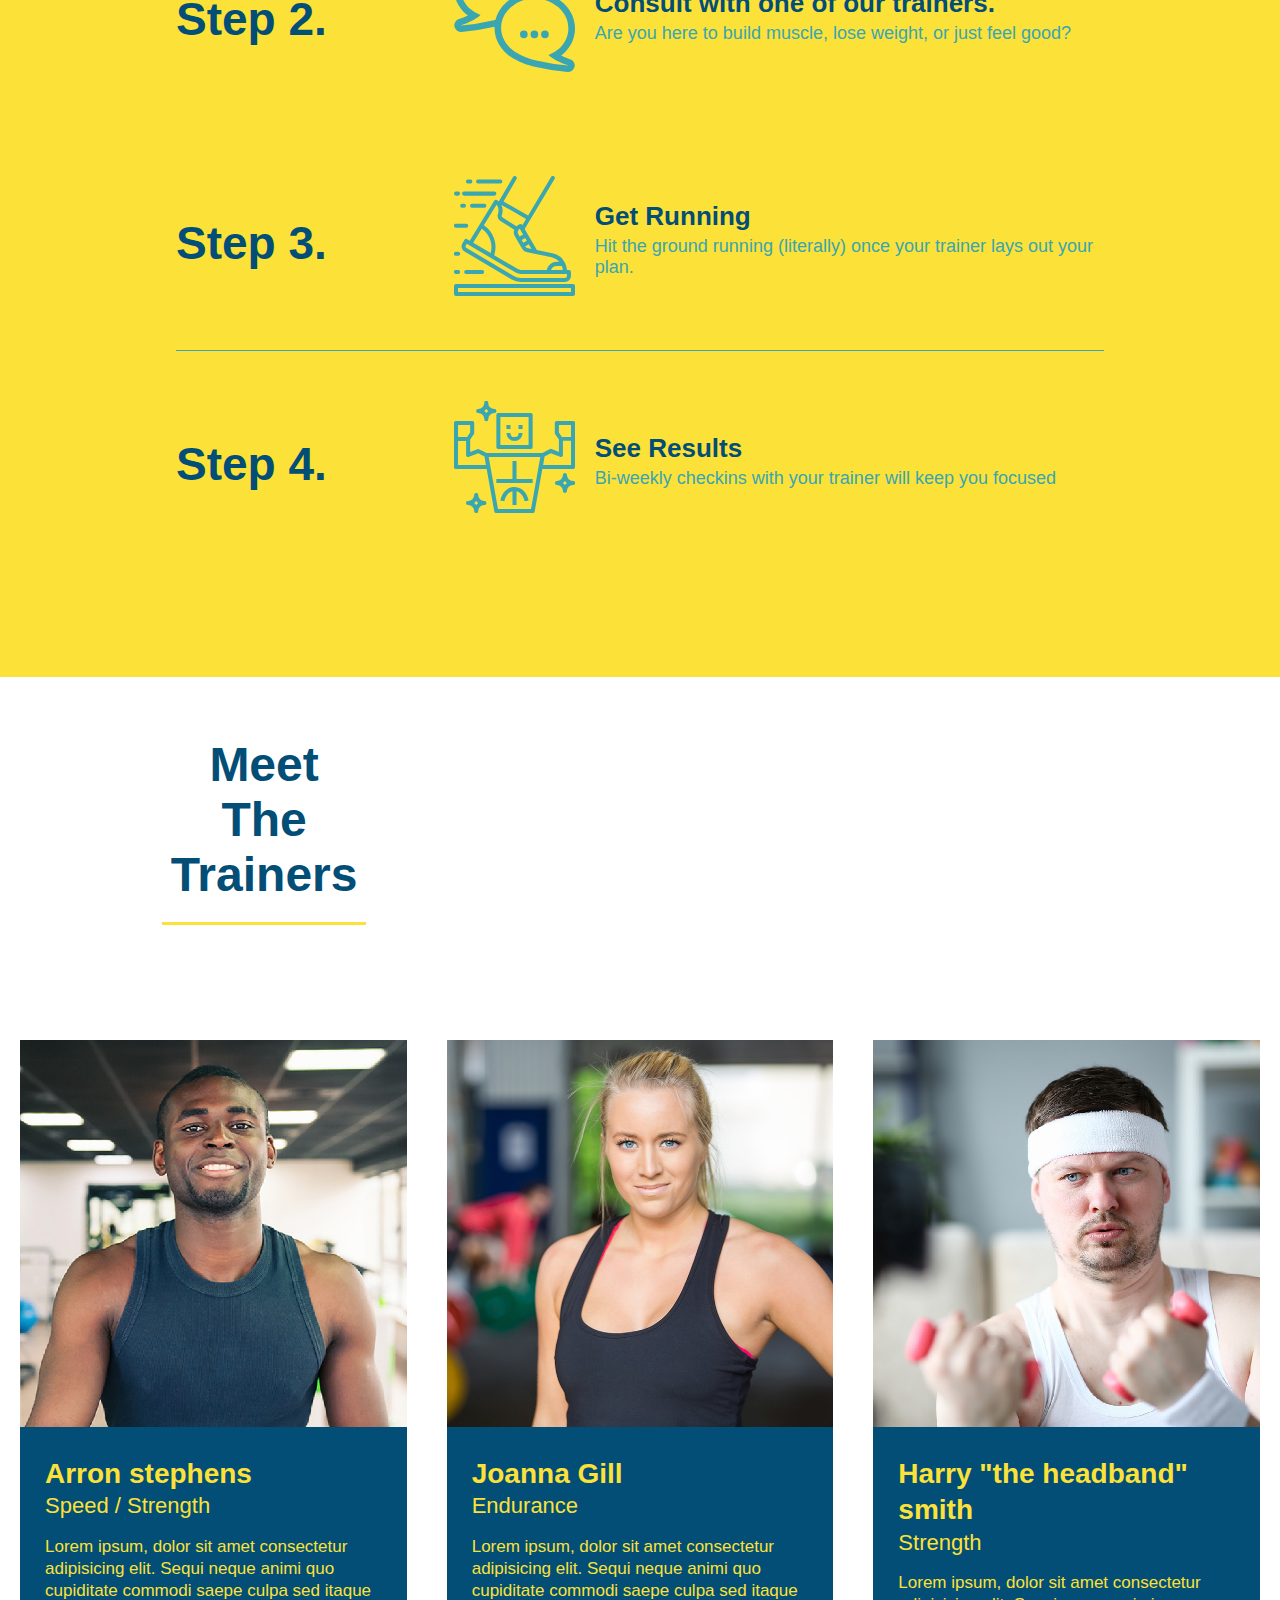
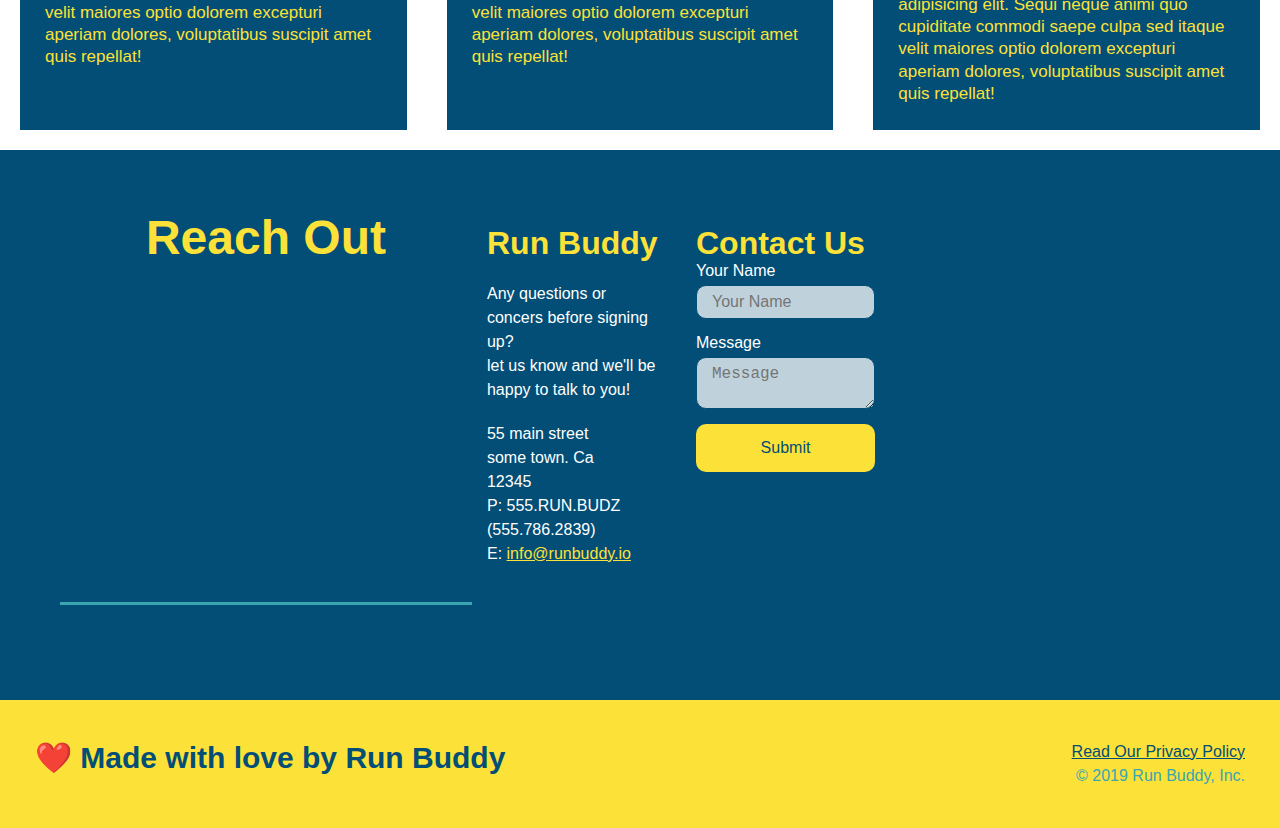
==== commit dc51b16e: "added final css touches" ====
--- a/index.html
+++ b/index.html
@@ -34,10 +34,13 @@
 <section class="hero">
     <div class="hero-cta">
         <h2>Start Building Habits</h2>
-            <p>
-                seitan heirloom post-ironic pop-up iPhone mlkshk hella selfies fashion axe occupy readymade put a bird on it messenger bag Wes Anderson Schlitz plaid Bushwick church-key lo-fi skateboard slow-carb hashtag trust fund Williamsburg biodiesel fixie farm-to-table 8-bit banjo XOXO Banksy chillwave bicycle rights retro cliche tattooed bespoke irony mumblecore Shoreditch deep v polaroid McSweeney's bitters cray gentrify tofu Marfa you probably haven't heard of them yr banh mi asymmetrical art party selvage letterpress High Life.
-            </p>
-            
+          <p>
+            seitan heirloom post-ironic pop-up iPhone mlkshk hella selfies fashion axe occupy readymade put a bird on it
+            messenger bag Wes Anderson Schlitz plaid Bushwick church-key lo-fi skateboard slow-carb hashtag trust fund
+            Williamsburg biodiesel fixie farm-to-table 8-bit banjo XOXO Banksy chillwave bicycle rights retro cliche
+            tattooed bespoke irony mumblecore Shoreditch deep v polaroid McSweeney's bitters cray gentrify tofu Marfa you
+            probably haven't heard of them yr banh mi asymmetrical art party selvage letterpress High Life.
+          </p>
     </div>
 
     <div class="hero-form">
@@ -53,15 +56,22 @@
         <input type="tel" placeholder="Your Phone number" name="phone" id="phone" class="form-input" />
         <p>
             Have you ever worked with a trainer before?
-            <input type="radio" name="trainer-confirm" id="trainer-yes" />
-            <label for="trainer-yes">Yes</label>
-            <input type="radio" name="trainer-confirm" id="trainer-no" />
-            <label for="trainer-no">No</label>
-        </p>
-        <p>
-            <label for="checkbox">I acknowledge that I am at least 18 years of age.
-            </label>
-            <input type="checkbox" name="age-confirm" id="checkbox" />
+            <span class="radio-wrapper">
+                <input type="radio" name="trainer-confirm" id="trainer-yes" />
+                <label for="trainer-yes">Yes</label>
+            </span>
+
+            <span class="radio-wrapper">
+                <input type="radio" name="trainer-confirm" id="trainer-no" />
+                <label for="trainer-no">No</label>
+            </span>
+        </p>
+        <p>
+            <span class="checkbox-wrapper">
+                <input type="checkbox" name="age-confirm" id="checkbox" />
+                <label for="checkbox">I acknowledge that I am at least 18 years of age. </label>
+                
+            </span>
         </p>
         <button type="submit">
             Get Running!
--- a/assets/css/style.css
+++ b/assets/css/style.css
@@ -1,3 +1,8 @@
+:root {
+  --primary-color: #fce138;
+  --secondary-color: #024e76;
+  --tertiary-color: #39a6b2;
+}
 * {
   margin: 0;
   padding: 0;
@@ -23,6 +28,7 @@
   background-position: center;
   background-attachment: fixed;
   background-position: 80%;
+  z-index: 9999;
 }
 header h1 {
   font-weight: bold;
@@ -160,7 +166,6 @@
   color: #fce138;
   text-shadow: 0 0 10px rgba(0, 0, 0, 0.5);
 }
-
 /* hero styles end */
 
 .intro p {
@@ -365,6 +370,55 @@
 .flex-row {
   display: flex;
 }
+.checkbox-wrapper label, .radio-wrapper label {
+  position: relative;
+  left: 3px;
+  margin: 10px;
+  line-height: 1.6;
+  
+  
+}
+.checkbox-wrapper label::before, .radio-wrapper label::before {
+  content: "";
+  height: 20px;
+  width: 20px;
+  background: rgba(255, 255, 255, 0.75);
+  border: 1px solid #024e76;
+  position: absolute;
+  top: -4px;
+  left: -30px;
+}
+.radio-wrapper label::before {
+  border-radius: 50%;
+}
+.radio-wrapper label::after {
+  content: "";
+  width: 20px;
+  height: 20px;
+  border-radius: 50%;
+  background: #024e76;
+  position: absolute;
+  left: -29px;
+  top: -3px;
+  background-image: radial-gradient(circle, #039a6b2, #024e76);
+}
+.checkbox-wrapper label::after {
+  content: "";
+  height: 6px;
+  width: 14px;
+  border-left: 2px solid #024e76;
+  border-bottom: 2px solid #024e76;
+  position: absolute;
+  left: -26px;
+  top: 1px;
+  transform: rotate(-58deg);
+}
+.checkbox-wrapper input:checked + label::after, .radio-wrapper input:checked + label::after  {
+  content: none;
+}
+.checkbox-wrapper input:checked + label::after, .radio-wrapper input:checked + label::after  {
+  content: "";
+}
 
 /* MEDIA QUERY FOR SMALLER DESKTOP SCREENS AND SMALLER */
 
